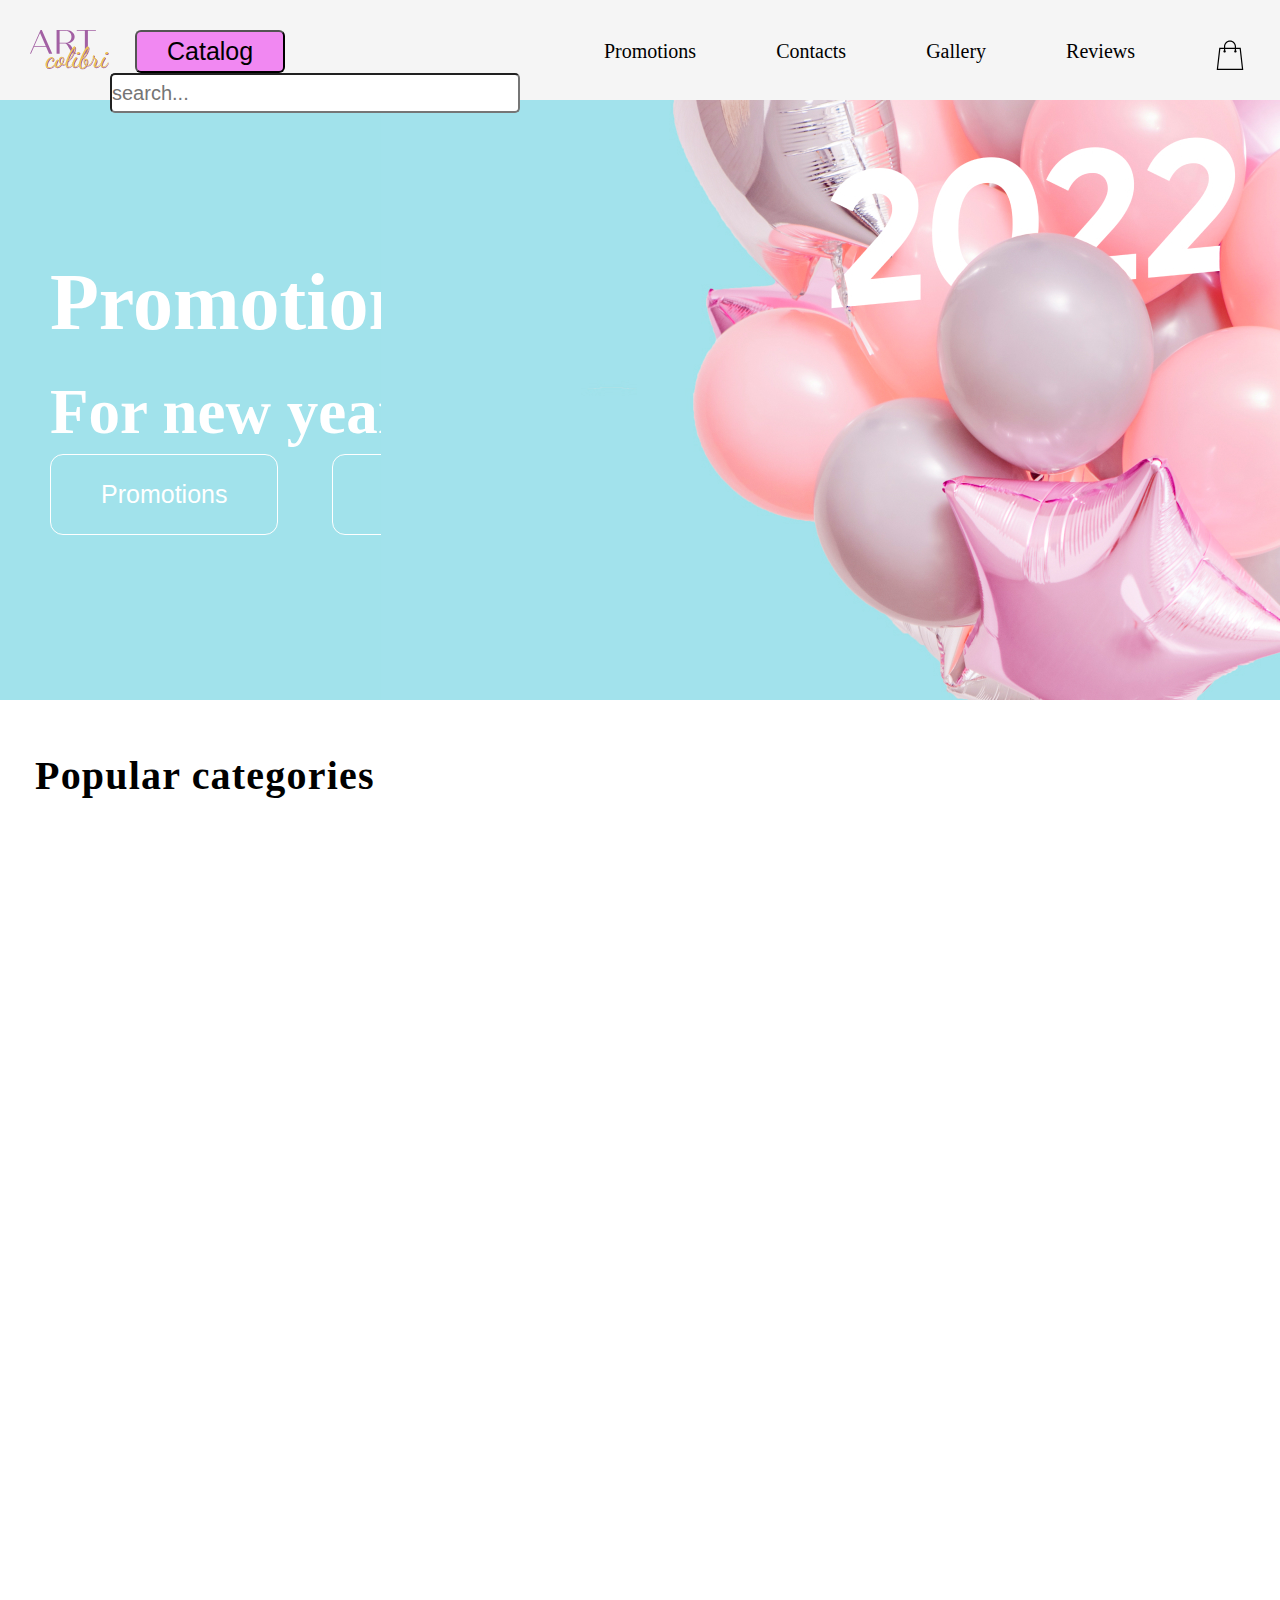
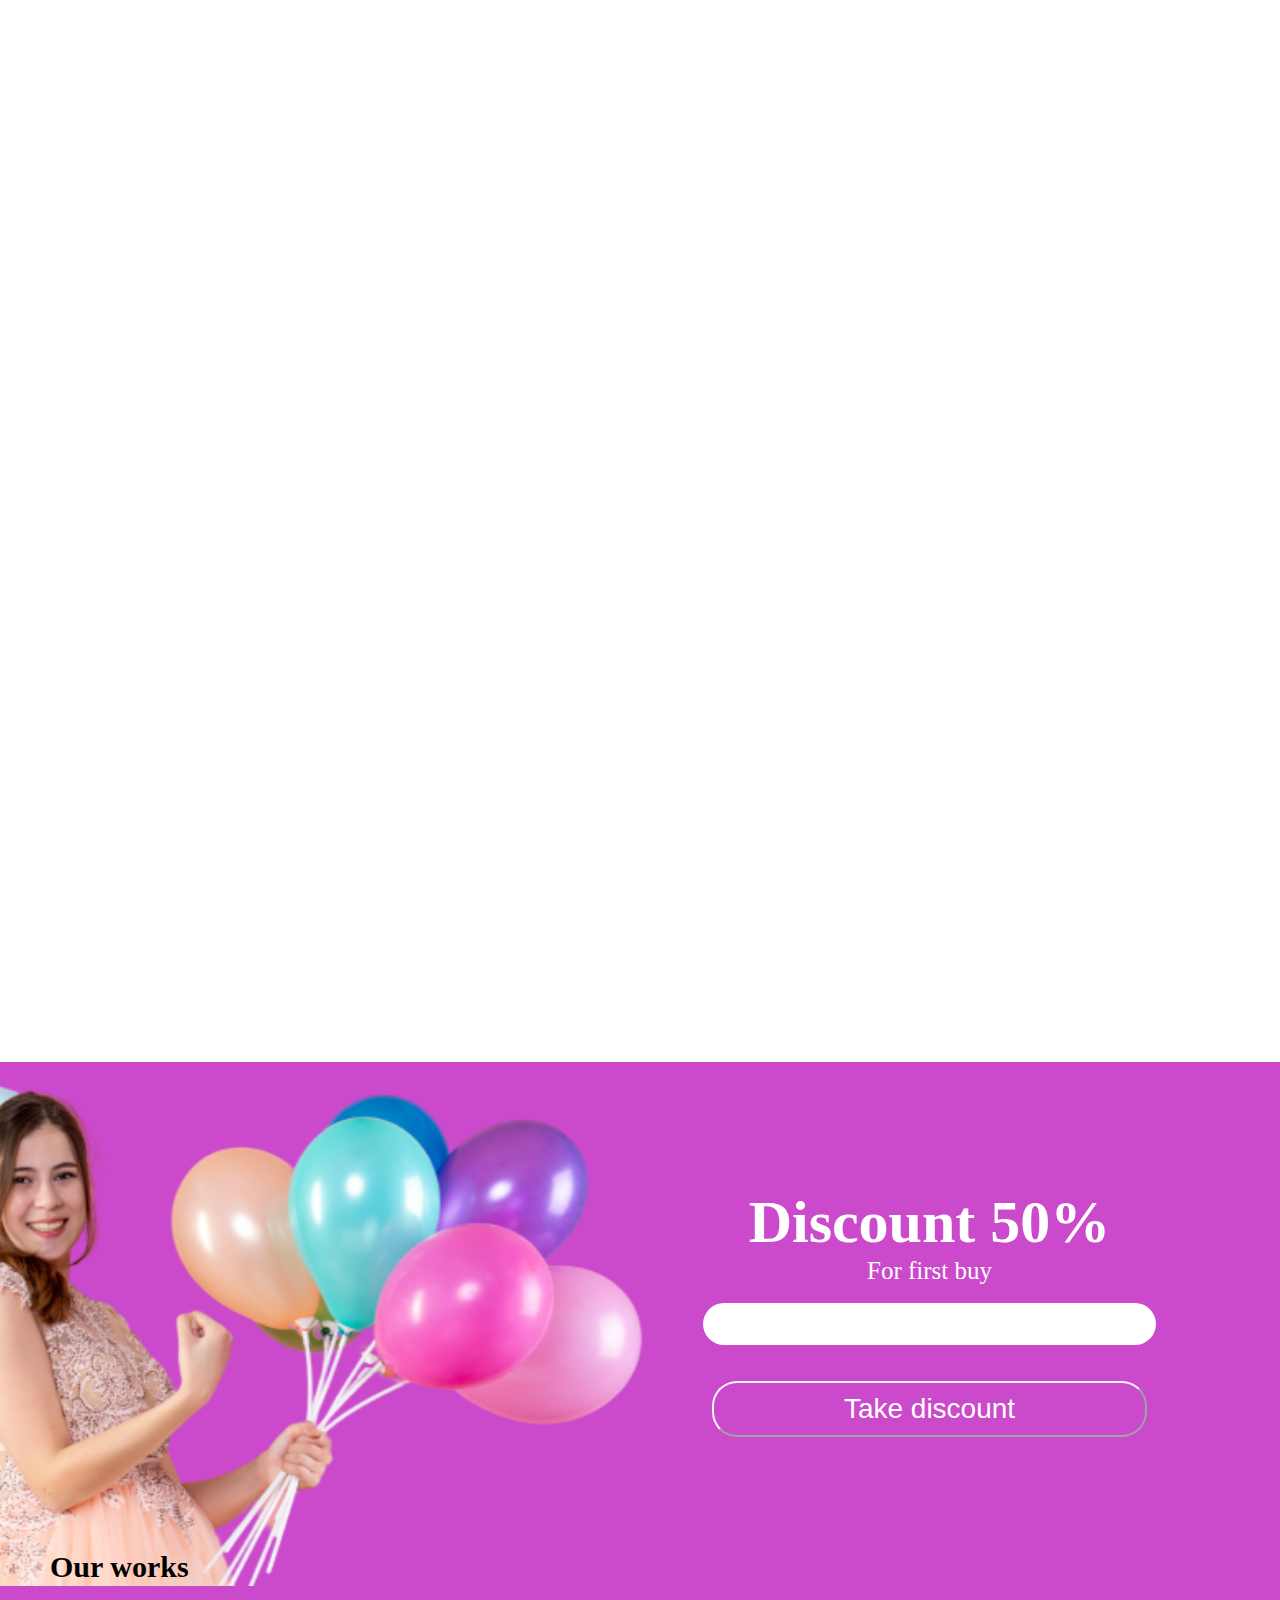
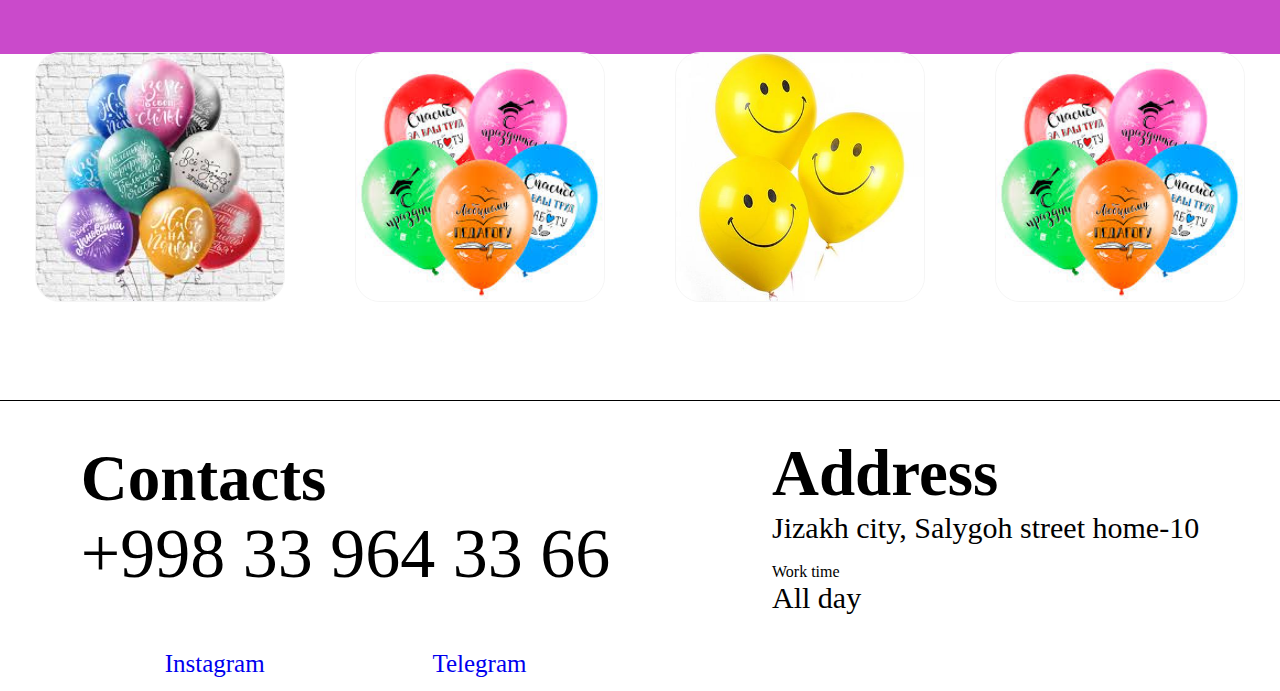
==== index.html @ 3517e899 "add the basket" ====
<!DOCTYPE html>
<html lang="en">
<head>
    <meta charset="UTF-8">
    <meta name="viewport" content="width=device-width, initial-scale=1.0">
    <link rel="stylesheet" href="https://cdnjs.cloudflare.com/ajax/libs/font-awesome/6.4.0/css/all.min.css"
        integrity="sha512-iecdLmaskl7CVkqkXNQ/ZH/XLlvWZOJyj7Yy7tcenmpD1ypASozpmT/E0iPtmFIB46ZmdtAc9eNBvH0H/ZpiBw=="
        crossorigin="anonymous" referrerpolicy="no-referrer" />
    <link rel="stylesheet" href="css/style.css">
    <title>Document</title>
</head>
<body>
    <!-- <div id="loding" class="loding">
        <img src="./media/icegif-1260.gif" alt="">
    </div> -->
    <header>
        <div class="logo">
            <img src="./media/colibri.svg" alt="">
        </div>
        <div class="catalog">
            <a href="./catalog/index.html"><button>Catalog</button></a>
            <input type="search" placeholder="search...">
        </div>
        <div> 
            <ul class="parts">
                <li>Promotions</li>
                <li>Contacts</li>
                <li>Gallery</li>
                <li>Reviews</li>
                <li><a href="./basket/index.html"><img src="./media/icons8-shopping_bag 1.svg" alt=""></a></li>
            </ul>
        </div>
    </header>
    <div class="img">
        <div class="year">
           <div class="text">
            <h1>Promotions</h1><br>
            <blockquote>For new year!</blockquote>
           <div class="buttons">
            <button class="promore">Promotions</button>
            <button class="promore">More info</button>
           </div>
       </div>
        </div class="ballimg">
        <img src="./media/pink-birthday-air-balloons-on-mint-background-with-mockup 2.jpg" alt="">
    </div>
    <div class="lots">
        <h2 class="cat">Popular categories</h2>
        <div id="res"></div>
    <div class="balls">
        <div class="image">
            <img src="./media/happy-party-girl-with-party-cap-holding-balloons-on-pink 1.svg" alt="">
        </div>
        <div class="phone">
            <h2>Discount 50%</h2>
            <blockquote>For first buy</blockquote><br>
            <input type="tel"><br><br>
            <button class="take">Take discount</button>
        </div>
    </div>
    <div class="our">
        <h2>Our works</h2><br>
        <div class="rasm">
            <img src="./media/images (1).jpg" alt="">
            <img src="./media/images.jpg" alt="">
            <img src="./media/img241_main_l.jpg" alt="">
            <img src="./media/images.jpg" alt="">
        </div>
    </div>

    <footer class="foot">
        <div class="contact">
            <h2>Contacts</h2>
            <p>+998 33 964 33 66</p><br>
            <div class="icons">
                <a href="https://instagram.com/saidazimov720?igshid=MzMyNGUyNmU2YQ=="><i class="fa-brands fa-instagram"></i>Instagram</a>
            <a href="https://t.me/saidazimov720"><i class="fa-brands fa-telegram"></i>Telegram</a>
            </div>
        </div>
        <div class="address">
            <h2>Address</h2>
            <p>Jizakh city, Salygoh street home-10 </p>
            <br>
            <blockquote>Work time</blockquote>
            <p>All day</p>
        </div>
    </footer>
    
    <div id="spinner" class="loader"></div>
    <script src="./script.js"></script>
</body>
</html>
---- css/style.css ----
* {
  box-sizing: border-box;
  margin: 0;
  padding: 0;
}

header {
  width: 100%;
  height: 100px;
  padding-top: 10px;
  background-color: whitesmoke;
  display: flex;
  justify-content: space-around;
  float: left;
}
header .loding {
  position: fixed;
  top: 0;
  bottom: 0;
  left: 0;
  right: 0;
  background-color: black;
}
header .loding img {
  width: 100%;
  height: 100%;
}
header .loded {
  display: none;
}
header .logo {
  width: 150px;
}
header .logo img {
  width: 80px;
  margin-top: 20px;
  margin-left: 30px;
}
header .catalog {
  letter-spacing: 25px;
  padding-top: 20px;
}
header .catalog button {
  font-size: 25px;
  padding: 5px 30px;
  border-radius: 6px;
  margin-left: 25px;
  background-color: #F188F2;
  cursor: pointer;
}
header .catalog input {
  font-size: 20px;
  height: 40px;
  border-radius: 5px;
  width: 410px;
}
header .parts {
  display: flex;
  justify-content: space-around;
  padding-right: 35px;
}
header .parts li {
  padding-left: 80px;
  padding-top: 30px;
  list-style-type: none;
  cursor: pointer;
  font-size: 20px;
}
header .parts li:hover {
  color: #FC42FF;
}

.img {
  display: flex;
  width: 100%;
  height: 400px;
  margin-top: -30px;
  float: right;
  display: flex;
  justify-content: space-between;
}
.img .year {
  width: 50%;
  height: 600px;
  margin-top: 30px;
  background-color: #A1E2EB;
  z-index: -1;
}
.img .ballimg img {
  display: flex;
  position: absolute;
}
.img .text {
  padding-top: 150px;
  padding-left: 50px;
  top: 100px;
  left: 100px;
  background-color: #A1E2EB;
  z-index: -1;
}
.img .text h1 {
  color: #FFF;
  font-family: Montserrat;
  font-size: 80px;
  font-style: normal;
  font-weight: 700;
  line-height: 130%;
}
.img .text blockquote {
  color: #FFF;
  font-family: Montserrat;
  font-size: 63px;
  font-style: normal;
  font-weight: 700;
  line-height: 130%;
}
.img .text .buttons {
  word-spacing: 50px;
}
.img .text .buttons .promore {
  font-size: 25px;
  background-color: transparent;
  padding: 25px 50px;
  border: 1px solid #fff;
  border-radius: 13px;
  color: white;
  border-color: white;
}
.img .text .buttons .promore:hover {
  background-color: white;
  color: black;
  border-color: transparent;
}
.img img {
  margin-top: 30px;
  position: absolute;
  right: 0px;
  z-index: -1;
}

.lots {
  display: block;
}
.lots .cat {
  position: absolute;
  left: 35px;
  top: 750px;
  font-size: 30px;
  color: #000;
  font-family: Montserrat;
  font-size: 40px;
  font-style: normal;
  font-weight: 700px;
  line-height: 52px;
  letter-spacing: 1.2px;
}
.lots #res {
  position: absolute;
  top: 850px;
  width: 1490px;
  overflow: hidden;
  display: flex;
  flex-wrap: wrap;
  justify-content: space-around;
}
.lots #res .card {
  position: relative;
  text-align: center;
  width: 300px;
  height: 500px;
  border: 1px solid transparent;
  background-color: white;
  border-radius: 5px;
  margin-top: 50px;
}
.lots #res .card:hover {
  box-shadow: rgba(0, 0, 0, 0.1) 0px 4px 12px;
}
.lots #res .card h2 {
  text-align: center;
  font-size: 17px;
}
.lots #res .card p {
  font-style: italic;
}
.lots #res .card img {
  width: 250px;
  height: 350px;
  border-radius: 25px;
  object-fit: contain;
}
.lots #res .card span {
  color: red;
}
.lots #res .card button {
  width: 250px;
  height: 50px;
  position: absolute;
  bottom: 10px;
  left: 20px;
}

#lots .cat {
  left: 35px;
  top: 750px;
  font-size: 30px;
  color: #000;
  font-family: Montserrat;
  font-size: 40px;
  font-style: normal;
  font-weight: 700px;
  line-height: 52px;
  letter-spacing: 1.2px;
}
#lots #res {
  top: 850px;
  width: 1490px;
  overflow: hidden;
  display: flex;
  flex-wrap: wrap;
  justify-content: space-around;
}
#lots #res .card {
  position: relative;
  text-align: center;
  width: 300px;
  height: 500px;
  border: 1px solid transparent;
  background-color: white;
  border-radius: 5px;
  margin-top: 50px;
}
#lots #res .card:hover {
  box-shadow: rgba(0, 0, 0, 0.1) 0px 4px 12px;
}
#lots #res .card h2 {
  text-align: center;
  font-size: 17px;
}
#lots #res .card p {
  font-style: italic;
}
#lots #res .card img {
  width: 250px;
  height: 350px;
  border-radius: 25px;
  object-fit: contain;
}
#lots #res .card span {
  color: red;
}
#lots #res .card button {
  width: 250px;
  height: 50px;
  position: absolute;
  bottom: 10px;
  left: 20px;
}

.balls {
  display: flex;
  position: relative;
  justify-content: space-between;
  align-items: center;
  top: 2100px;
  width: 100%;
  height: 76vh;
  background: linear-gradient(white 13.5%, #ca4acb 13% 100%);
}
.balls .image {
  width: 100%;
  left: 0px;
}
.balls .image img {
  padding-left: 0px;
}
.balls .phone {
  display: flex;
  flex-direction: column;
  justify-content: center;
  align-items: center;
  margin-right: 200px;
}
.balls .phone h2 {
  font-size: 60px;
  color: white;
}
.balls .phone blockquote {
  font-size: 25px;
  color: white;
}
.balls .phone input {
  font-size: 35px;
  border: 1px solid transparent;
  border-radius: 25px;
}
.balls .phone .take {
  font-size: 28px;
  padding: 10px 130px;
  border-radius: 25px;
  background-color: transparent;
  border-color: whitesmoke;
  color: white;
}
.balls .phone .take:hover {
  background-color: white;
  color: black;
}

.prom {
  position: absolute;
  top: 3000px;
  display: flex;
}
.prom h2 {
  margin-right: 25px;
}

.our {
  position: absolute;
  top: 3150px;
  width: 100%;
}
.our h2 {
  margin-left: 50px;
  margin-bottom: 50px;
  font-size: 30px;
}
.our .rasm {
  display: flex;
  justify-content: space-around;
  width: 100%;
  left: 350px;
}
.our .rasm img {
  width: 250px;
  border: 1px solid whitesmoke;
  border-radius: 25px;
}

.foot {
  position: absolute;
  top: 3600px;
  display: flex;
  width: 100%;
  justify-content: space-around;
  margin-bottom: 250px;
  border-top: 1px solid black;
}
.foot .contact {
  font-family: bold;
  line-height: 55px;
}
.foot .contact h2 {
  font-size: 65px;
  margin-top: 50px;
  margin-bottom: 20px;
}
.foot .contact p {
  font-size: 70px;
}
.foot .contact .icons {
  display: flex;
  justify-content: space-around;
}
.foot .contact .icons a {
  font-size: 25px;
  text-decoration: none;
  display: flex;
  flex-direction: column;
  text-align: center;
}
.foot .contact .icons a i {
  font-size: 55px;
}
.foot .address {
  font-family: bold;
  margin-top: 35px;
}
.foot .address h2 {
  font-size: 65px;
}
.foot .address p {
  font-size: 30px;
}

#foot {
  position: absolute;
  top: 2900px;
  display: flex;
  width: 100%;
  justify-content: space-around;
  margin-bottom: 250px;
  border-top: 1px solid black;
}
#foot .contact {
  font-family: bold;
  line-height: 55px;
}
#foot .contact h2 {
  font-size: 65px;
  margin-top: 50px;
  margin-bottom: 20px;
}
#foot .contact p {
  font-size: 70px;
}
#foot .contact .icons {
  display: flex;
  justify-content: space-around;
}
#foot .contact .icons a {
  font-size: 25px;
  text-decoration: none;
  display: flex;
  flex-direction: column;
  text-align: center;
}
#foot .contact .icons a i {
  font-size: 55px;
}
#foot .address {
  font-family: bold;
  margin-top: 35px;
}
#foot .address h2 {
  font-size: 65px;
}
#foot .address p {
  font-size: 30px;
}

.infofoot {
  position: absolute;
  top: 1000px;
  display: flex;
  width: 100%;
  justify-content: space-around;
  margin-bottom: 250px;
  border-top: 1px solid black;
}
.infofoot .contact {
  font-family: bold;
  line-height: 55px;
}
.infofoot .contact h2 {
  font-size: 65px;
  margin-top: 50px;
  margin-bottom: 20px;
}
.infofoot .contact p {
  font-size: 70px;
}
.infofoot .contact .icons {
  display: flex;
  justify-content: space-around;
}
.infofoot .contact .icons a {
  font-size: 25px;
  text-decoration: none;
  display: flex;
  flex-direction: column;
  text-align: center;
}
.infofoot .contact .icons a i {
  font-size: 55px;
}
.infofoot .address {
  font-family: bold;
  margin-top: 35px;
}
.infofoot .address h2 {
  font-size: 65px;
}
.infofoot .address p {
  font-size: 30px;
}

.info {
  display: flex;
  justify-content: space-between;
  position: absolute;
  margin-top: 150px;
}
.info .info_img {
  line-height: 20px;
}
.info .info_img h1 {
  font-family: italic;
  text-align: center;
  margin-bottom: 25px;
  margin-left: 150px;
  line-height: 60px;
  width: 500px;
}
.info .info_img img {
  width: 500px;
  height: 600px;
  margin-left: 150px;
}
.info .information {
  width: 500px;
  margin-top: 60px;
  margin-left: 150px;
}
.info .information .info_price {
  margin-left: 15px;
}
.info .information .info_price .total, .info .information .info_price .minus, .info .information .info_price .old {
  display: inline-block;
  margin: 10px;
  font-size: 35px;
  font-family: sans-serif;
  color: red;
}
.info .information .info_price .old {
  font-size: 25px;
  text-decoration: line-through;
  margin-top: 20px;
  color: black;
}
.info .information .info_price .minus {
  font-size: 25px;
  color: black;
  margin-top: 20px;
}
.info .information button {
  text-align: center;
  margin-left: 100px;
  padding: 20px 100px;
  margin-bottom: 25px;
  margin-top: 25px;
  font-size: 25px;
}
.info .information p {
  font-size: 25px;
  text-align: justify;
}

.catalog {
  width: 1490px;
}

/*# sourceMappingURL=style.css.map */
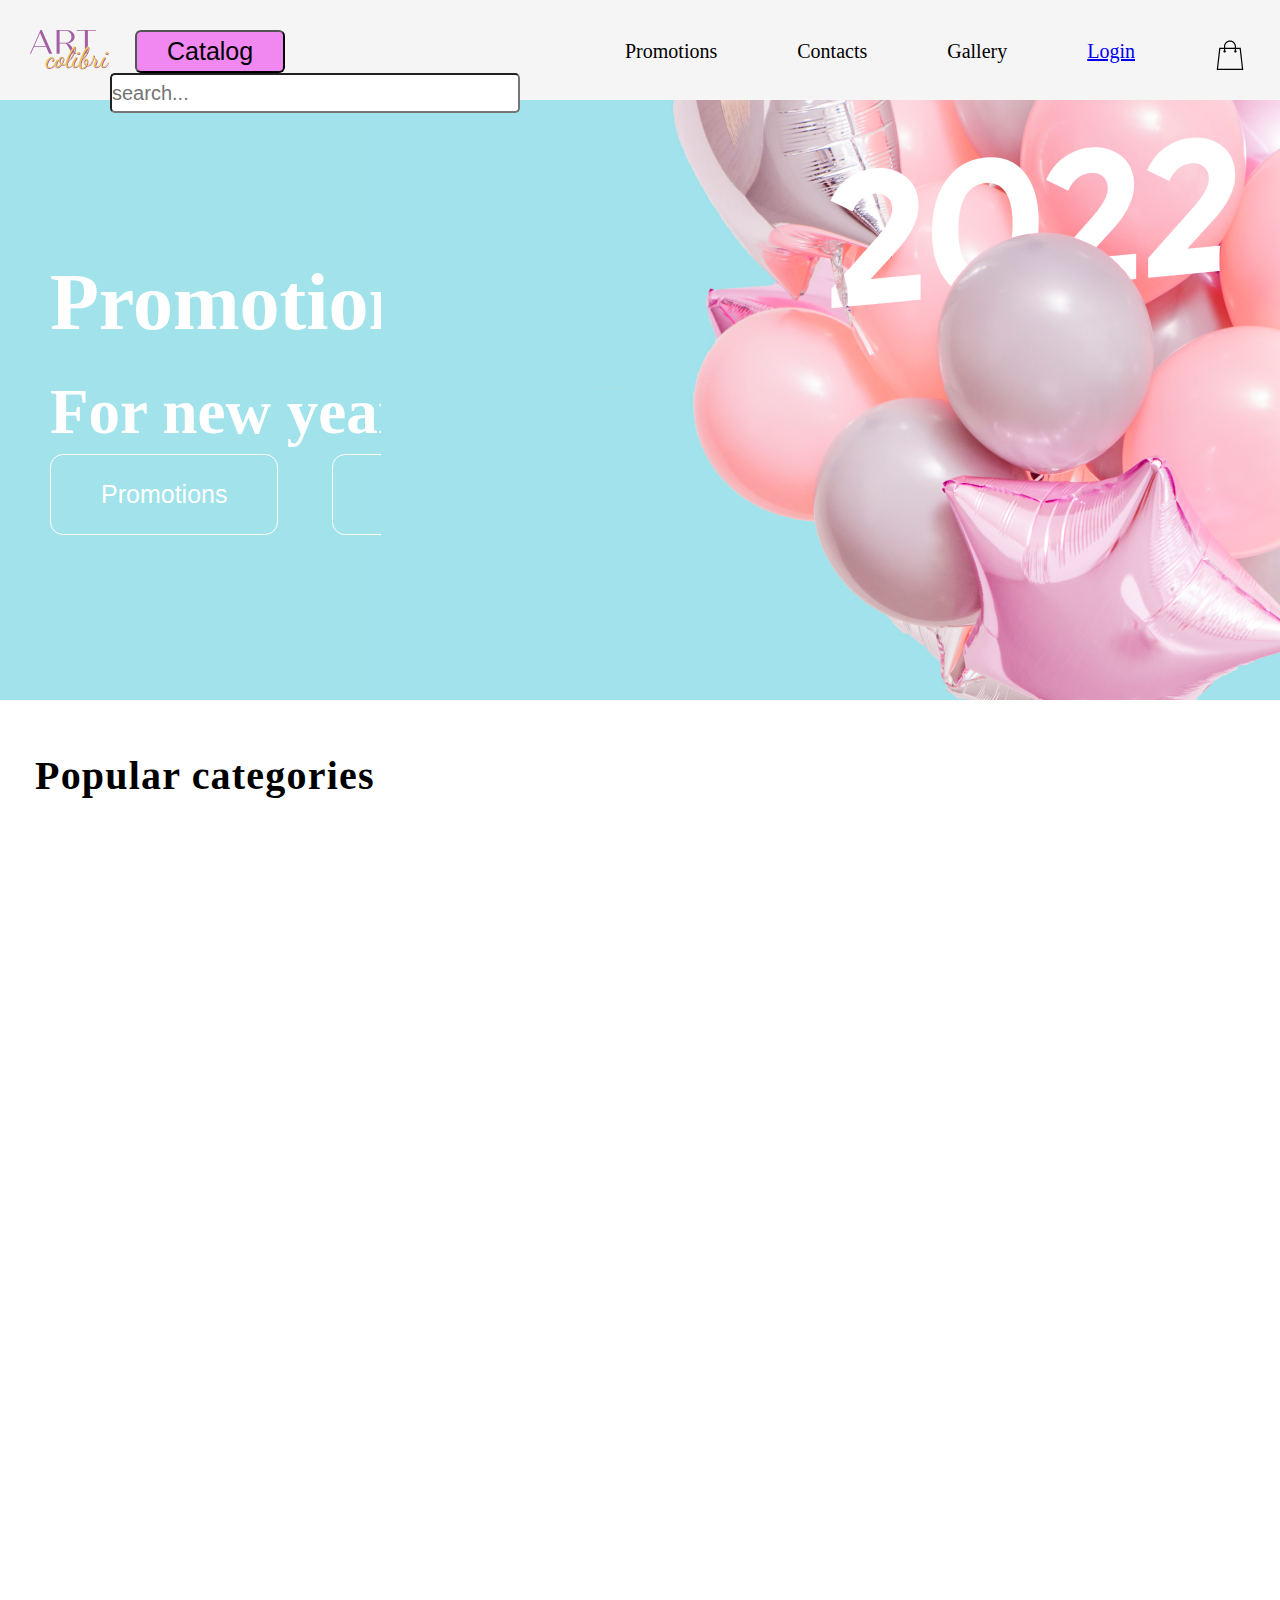
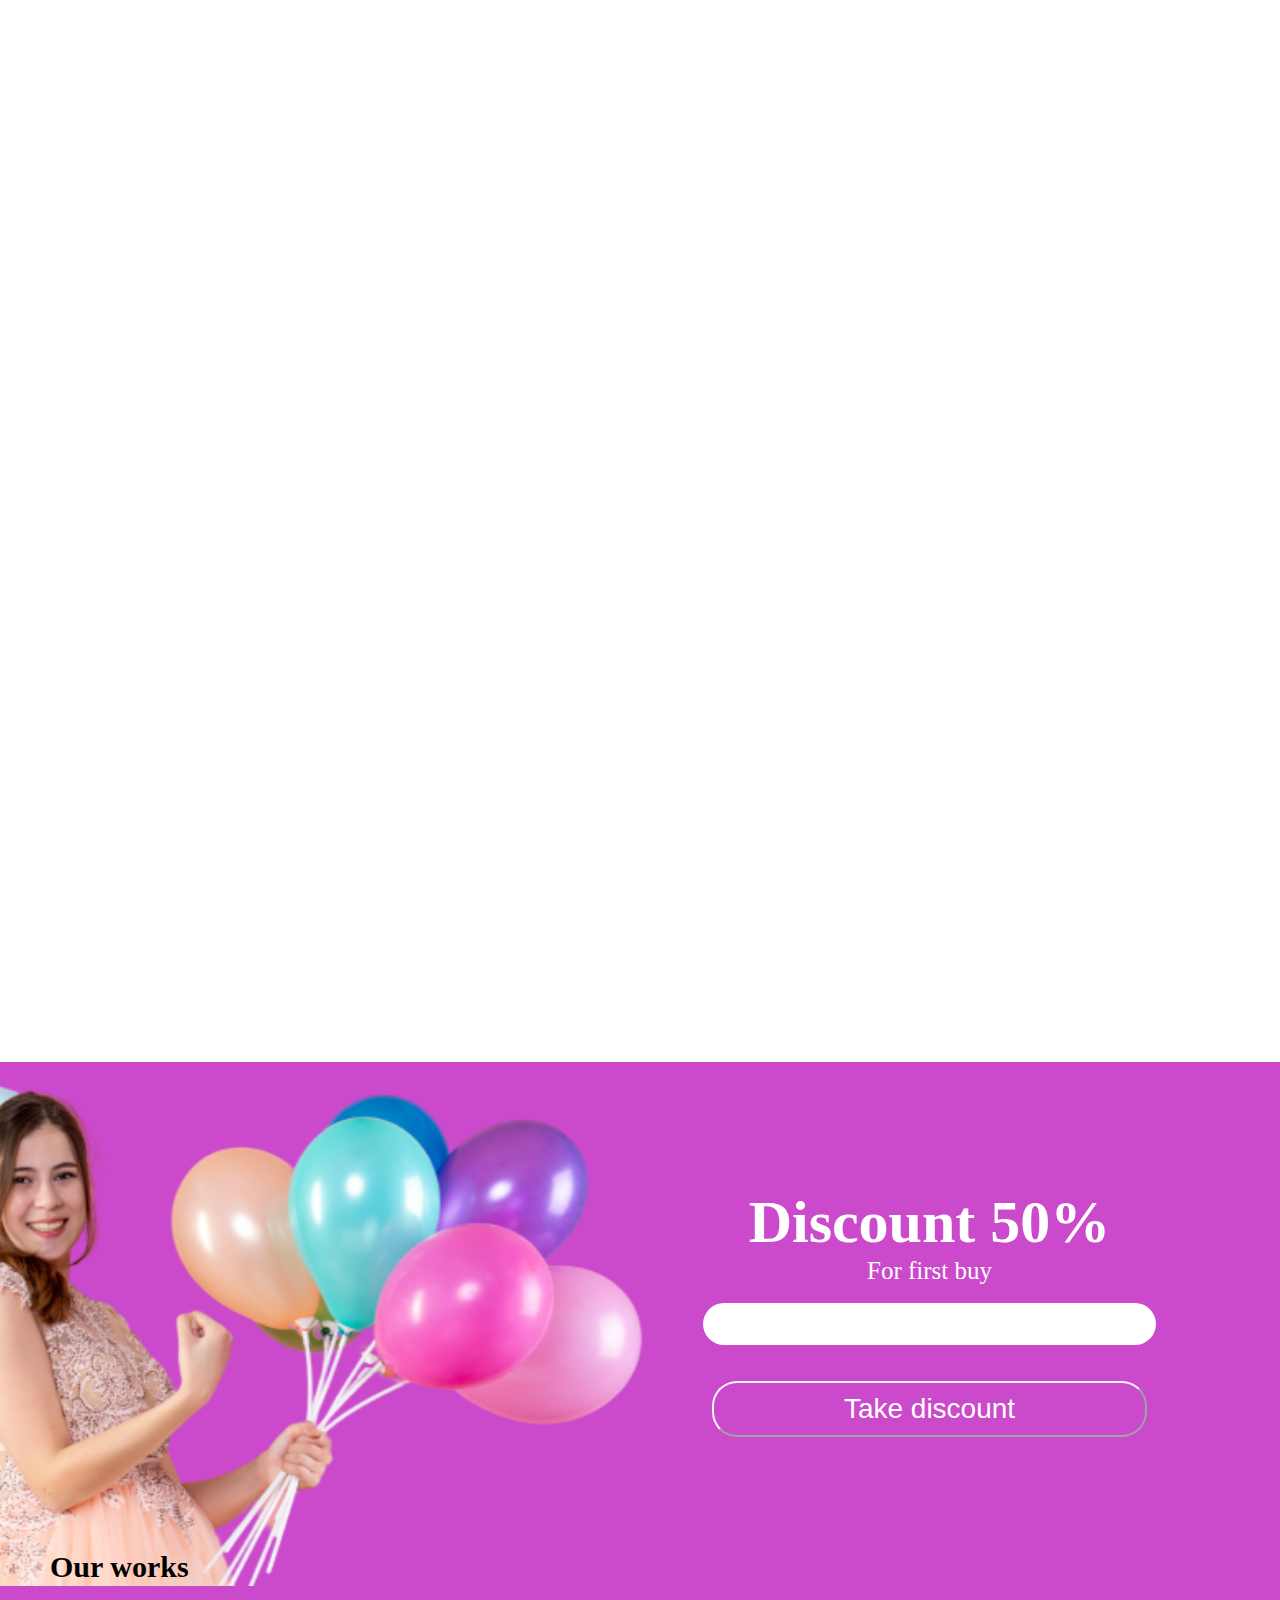
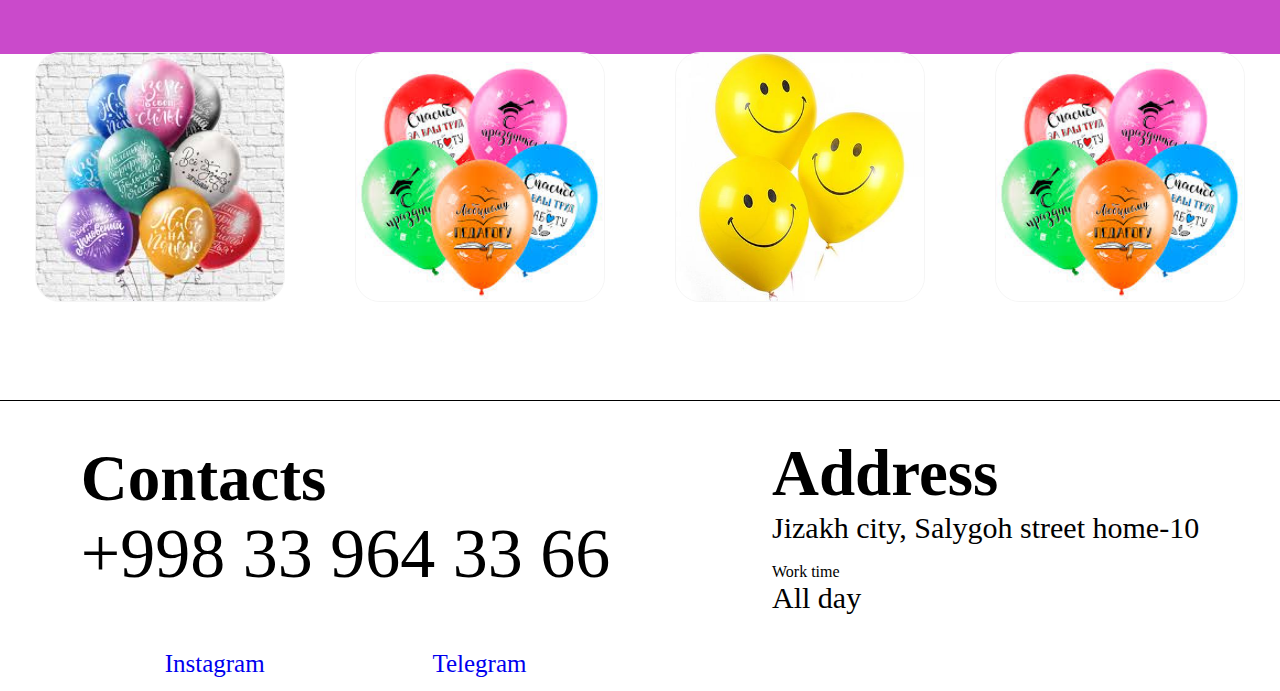
==== commit 3bb4b44e: "add the basket and some fixes" ====
--- a/index.html
+++ b/index.html
@@ -26,7 +26,7 @@
                 <li>Promotions</li>
                 <li>Contacts</li>
                 <li>Gallery</li>
-                <li>Reviews</li>
+                <li><a href="./login/index.html">Login</a></li>
                 <li><a href="./basket/index.html"><img src="./media/icons8-shopping_bag 1.svg" alt=""></a></li>
             </ul>
         </div>
@@ -37,8 +37,8 @@
             <h1>Promotions</h1><br>
             <blockquote>For new year!</blockquote>
            <div class="buttons">
-            <button class="promore">Promotions</button>
-            <button class="promore">More info</button>
+            <button id="promore">Promotions</button>
+            <button id="promore">More info</button>
            </div>
        </div>
         </div class="ballimg">
--- a/css/style.css
+++ b/css/style.css
@@ -78,6 +78,7 @@
   float: right;
   display: flex;
   justify-content: space-between;
+  z-index: 1;
 }
 .img .year {
   width: 50%;
@@ -117,7 +118,7 @@
 .img .text .buttons {
   word-spacing: 50px;
 }
-.img .text .buttons .promore {
+.img .text .buttons #promore {
   font-size: 25px;
   background-color: transparent;
   padding: 25px 50px;
@@ -126,7 +127,7 @@
   color: white;
   border-color: white;
 }
-.img .text .buttons .promore:hover {
+.img .text .buttons #promore:hover {
   background-color: white;
   color: black;
   border-color: transparent;
@@ -140,6 +141,7 @@
 
 .lots {
   display: block;
+  z-index: -1;
 }
 .lots .cat {
   position: absolute;
@@ -541,4 +543,41 @@
   width: 1490px;
 }
 
+.login {
+  position: absolute;
+  display: flex;
+  flex-direction: column;
+  top: 150px;
+  left: 38%;
+  width: 450px;
+  height: 450px;
+  border: 1px solid black;
+  border-radius: 35px;
+  align-items: center;
+  line-height: 55px;
+}
+.login h1 {
+  font-size: 65px;
+  font-family: sans-serif;
+}
+.login label {
+  font-size: 35px;
+}
+.login input {
+  font-size: 20px;
+  width: 350px;
+  border-radius: 35px;
+}
+.login button {
+  width: 200px;
+  font-size: 30px;
+  background-color: white;
+  border-radius: 35px;
+}
+.login button:hover {
+  background-color: lightblue;
+  color: black;
+  transition: 1s;
+}
+
 /*# sourceMappingURL=style.css.map */
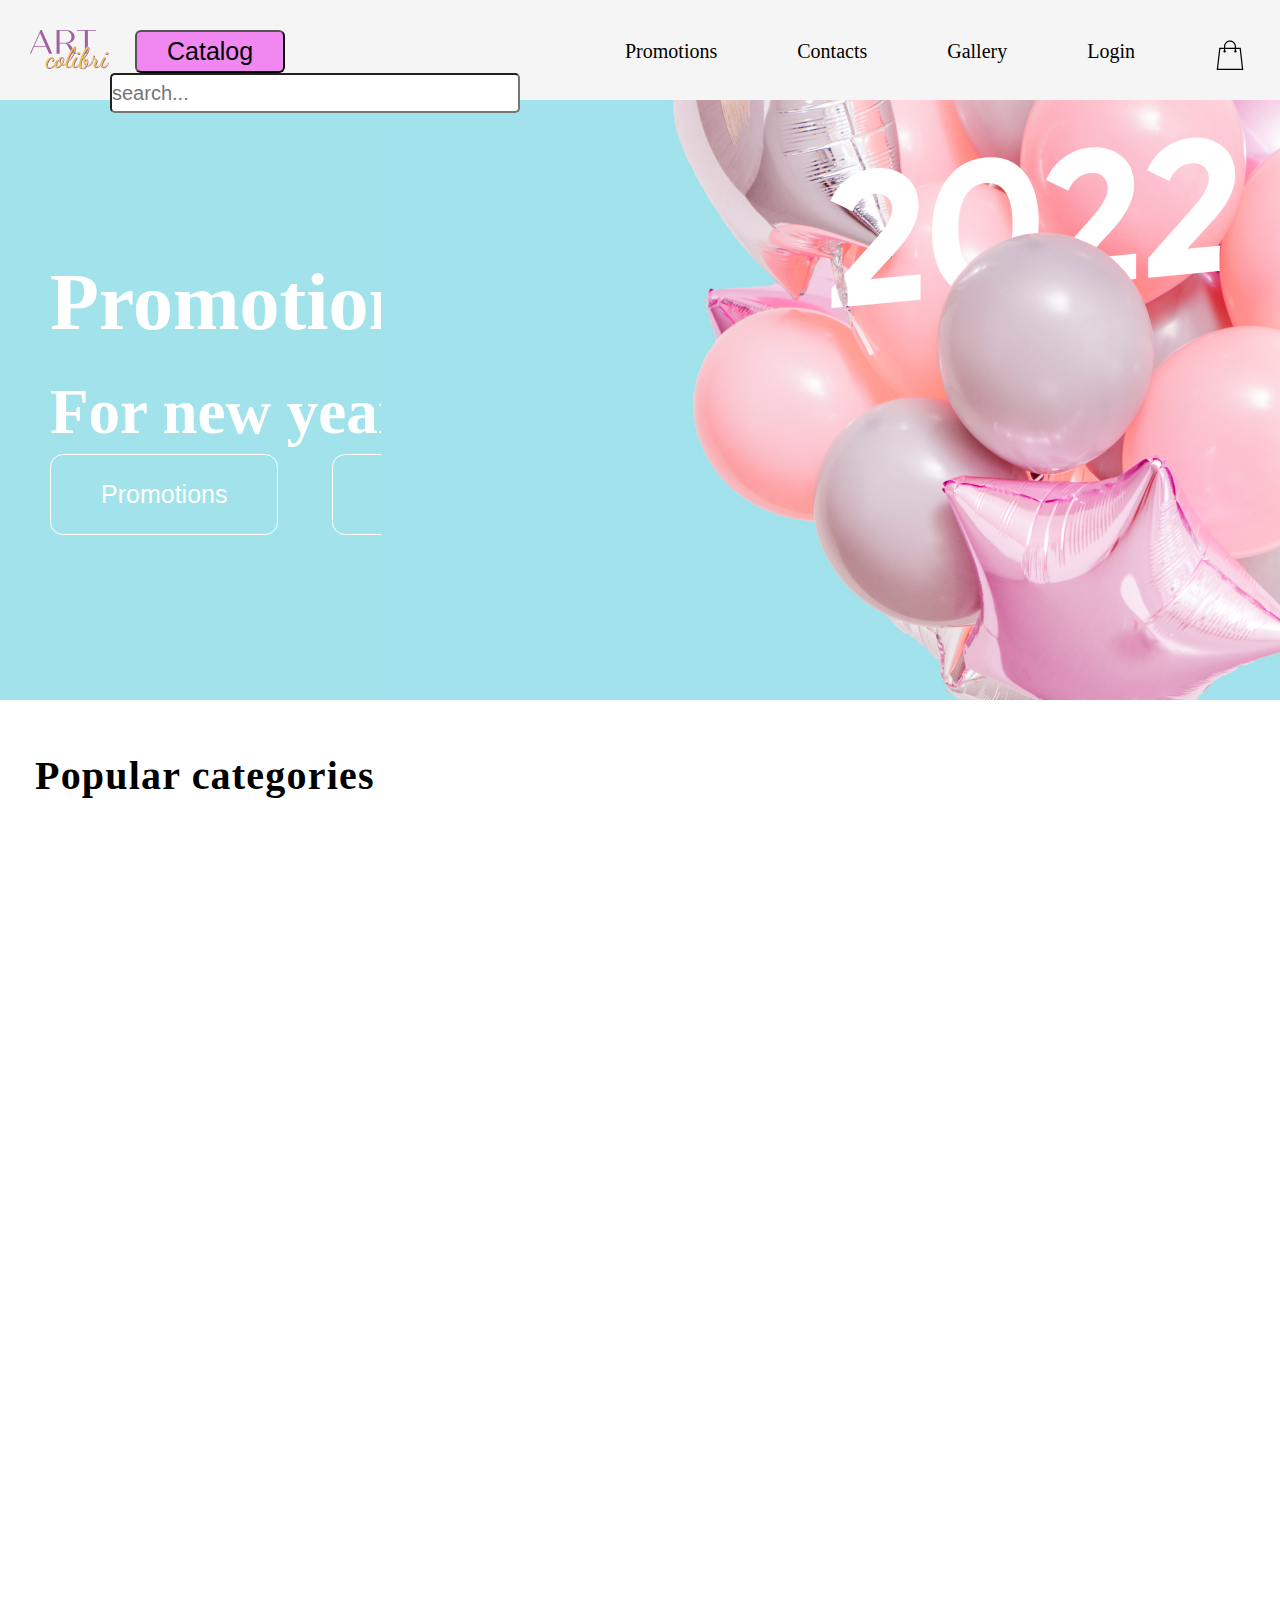
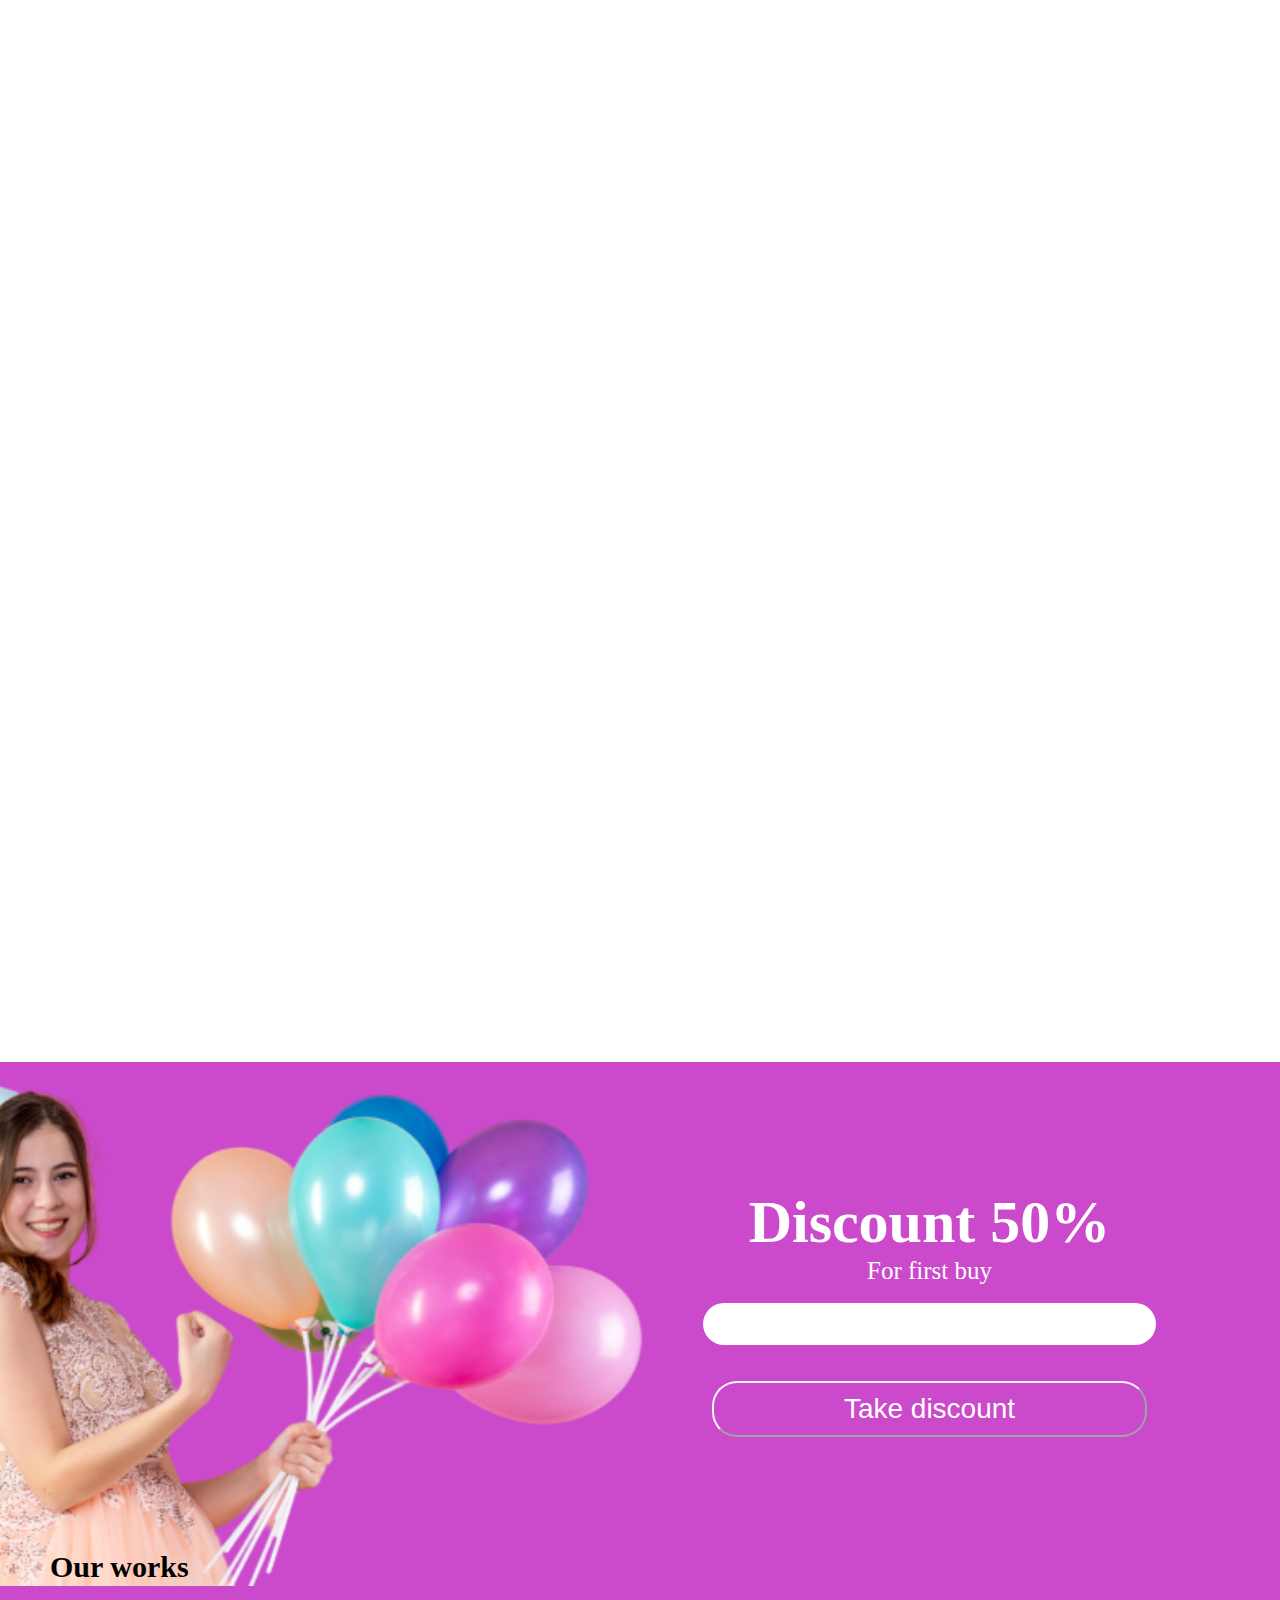
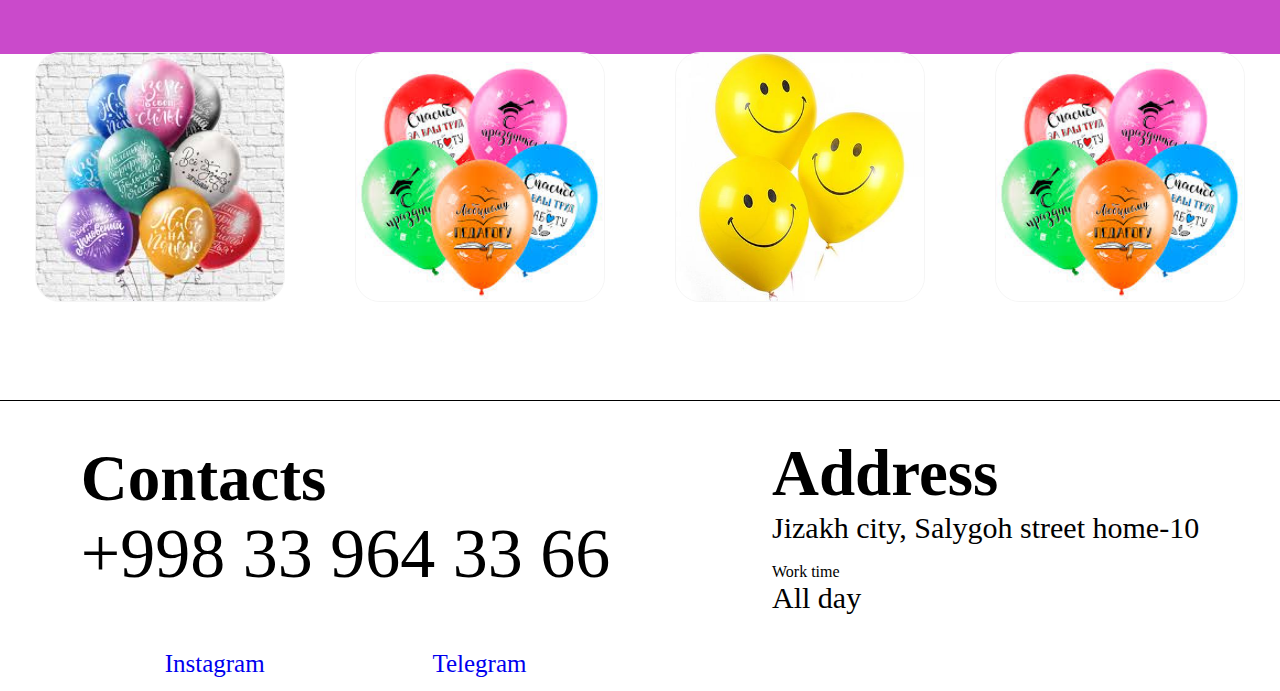
==== commit 8f38a207: "corrections" ====
--- a/index.html
+++ b/index.html
@@ -1,5 +1,6 @@
 <!DOCTYPE html>
 <html lang="en">
+
 <head>
     <meta charset="UTF-8">
     <meta name="viewport" content="width=device-width, initial-scale=1.0">
@@ -9,6 +10,7 @@
     <link rel="stylesheet" href="css/style.css">
     <title>Document</title>
 </head>
+
 <body>
     <!-- <div id="loding" class="loding">
         <img src="./media/icegif-1260.gif" alt="">
@@ -21,7 +23,7 @@
             <a href="./catalog/index.html"><button>Catalog</button></a>
             <input type="search" placeholder="search...">
         </div>
-        <div> 
+        <div>
             <ul class="parts">
                 <li>Promotions</li>
                 <li>Contacts</li>
@@ -33,60 +35,62 @@
     </header>
     <div class="img">
         <div class="year">
-           <div class="text">
-            <h1>Promotions</h1><br>
-            <blockquote>For new year!</blockquote>
-           <div class="buttons">
-            <button id="promore">Promotions</button>
-            <button id="promore">More info</button>
-           </div>
-       </div>
+            <div class="text">
+                <h1>Promotions</h1><br>
+                <blockquote>For new year!</blockquote>
+                <div class="buttons">
+                    <button id="promore">Promotions</button>
+                    <button id="promore">More info</button>
+                </div>
+            </div>
         </div class="ballimg">
         <img src="./media/pink-birthday-air-balloons-on-mint-background-with-mockup 2.jpg" alt="">
     </div>
     <div class="lots">
         <h2 class="cat">Popular categories</h2>
         <div id="res"></div>
-    <div class="balls">
-        <div class="image">
-            <img src="./media/happy-party-girl-with-party-cap-holding-balloons-on-pink 1.svg" alt="">
-        </div>
-        <div class="phone">
-            <h2>Discount 50%</h2>
-            <blockquote>For first buy</blockquote><br>
-            <input type="tel"><br><br>
-            <button class="take">Take discount</button>
-        </div>
-    </div>
-    <div class="our">
-        <h2>Our works</h2><br>
-        <div class="rasm">
-            <img src="./media/images (1).jpg" alt="">
-            <img src="./media/images.jpg" alt="">
-            <img src="./media/img241_main_l.jpg" alt="">
-            <img src="./media/images.jpg" alt="">
-        </div>
-    </div>
-
-    <footer class="foot">
-        <div class="contact">
-            <h2>Contacts</h2>
-            <p>+998 33 964 33 66</p><br>
-            <div class="icons">
-                <a href="https://instagram.com/saidazimov720?igshid=MzMyNGUyNmU2YQ=="><i class="fa-brands fa-instagram"></i>Instagram</a>
-            <a href="https://t.me/saidazimov720"><i class="fa-brands fa-telegram"></i>Telegram</a>
+        <div class="balls">
+            <div class="image">
+                <img src="./media/happy-party-girl-with-party-cap-holding-balloons-on-pink 1.svg" alt="">
+            </div>
+            <div class="phone">
+                <h2>Discount 50%</h2>
+                <blockquote>For first buy</blockquote><br>
+                <input type="tel"><br><br>
+                <button class="take">Take discount</button>
             </div>
         </div>
-        <div class="address">
-            <h2>Address</h2>
-            <p>Jizakh city, Salygoh street home-10 </p>
-            <br>
-            <blockquote>Work time</blockquote>
-            <p>All day</p>
+        <div class="our">
+            <h2>Our works</h2><br>
+            <div class="rasm">
+                <img src="./media/images (1).jpg" alt="">
+                <img src="./media/images.jpg" alt="">
+                <img src="./media/img241_main_l.jpg" alt="">
+                <img src="./media/images.jpg" alt="">
+            </div>
         </div>
-    </footer>
-    
-    <div id="spinner" class="loader"></div>
-    <script src="./script.js"></script>
+
+        <footer class="foot">
+            <div class="contact">
+                <h2>Contacts</h2>
+                <p>+998 33 964 33 66</p><br>
+                <div class="icons">
+                    <a href="https://instagram.com/saidazimov720?igshid=MzMyNGUyNmU2YQ=="><i
+                            class="fa-brands fa-instagram"></i>Instagram</a>
+                    <a href="https://t.me/saidazimov720"><i class="fa-brands fa-telegram"></i>Telegram</a>
+                </div>
+            </div>
+            <div class="address">
+                <h2>Address</h2>
+                <p>Jizakh city, Salygoh street home-10 </p>
+                <br>
+                <blockquote>Work time</blockquote>
+                <p>All day</p>
+            </div>
+        </footer>
+
+        <div id="spinner" class="loader"></div>
+        <script src="./script.js"></script>
 </body>
-</html>
+
+</html>--- a/css/style.css
+++ b/css/style.css
@@ -68,6 +68,10 @@
 }
 header .parts li:hover {
   color: #FC42FF;
+}
+header .parts li a {
+  text-decoration: none;
+  color: black;
 }
 
 .img {
@@ -543,12 +547,12 @@
   width: 1490px;
 }
 
-.login {
+form {
   position: absolute;
   display: flex;
   flex-direction: column;
   top: 150px;
-  left: 38%;
+  left: 35%;
   width: 450px;
   height: 450px;
   border: 1px solid black;
@@ -556,28 +560,42 @@
   align-items: center;
   line-height: 55px;
 }
-.login h1 {
+form h1 {
   font-size: 65px;
   font-family: sans-serif;
 }
-.login label {
+form label {
   font-size: 35px;
 }
-.login input {
-  font-size: 20px;
+form input {
+  padding: 8px 30px;
+  border-radius: 35px;
+  font-size: 17px;
   width: 350px;
-  border-radius: 35px;
-}
-.login button {
+}
+form button {
   width: 200px;
   font-size: 30px;
   background-color: white;
   border-radius: 35px;
 }
-.login button:hover {
+form button:hover {
   background-color: lightblue;
   color: black;
   transition: 1s;
 }
 
+.karta {
+  width: 650px;
+  border: 1px solid black;
+  display: flex;
+  justify-content: space-between;
+  align-items: center;
+}
+.karta .karta_info {
+  display: flex;
+  flex-direction: column;
+  margin-right: 250px;
+}
+
 /*# sourceMappingURL=style.css.map */
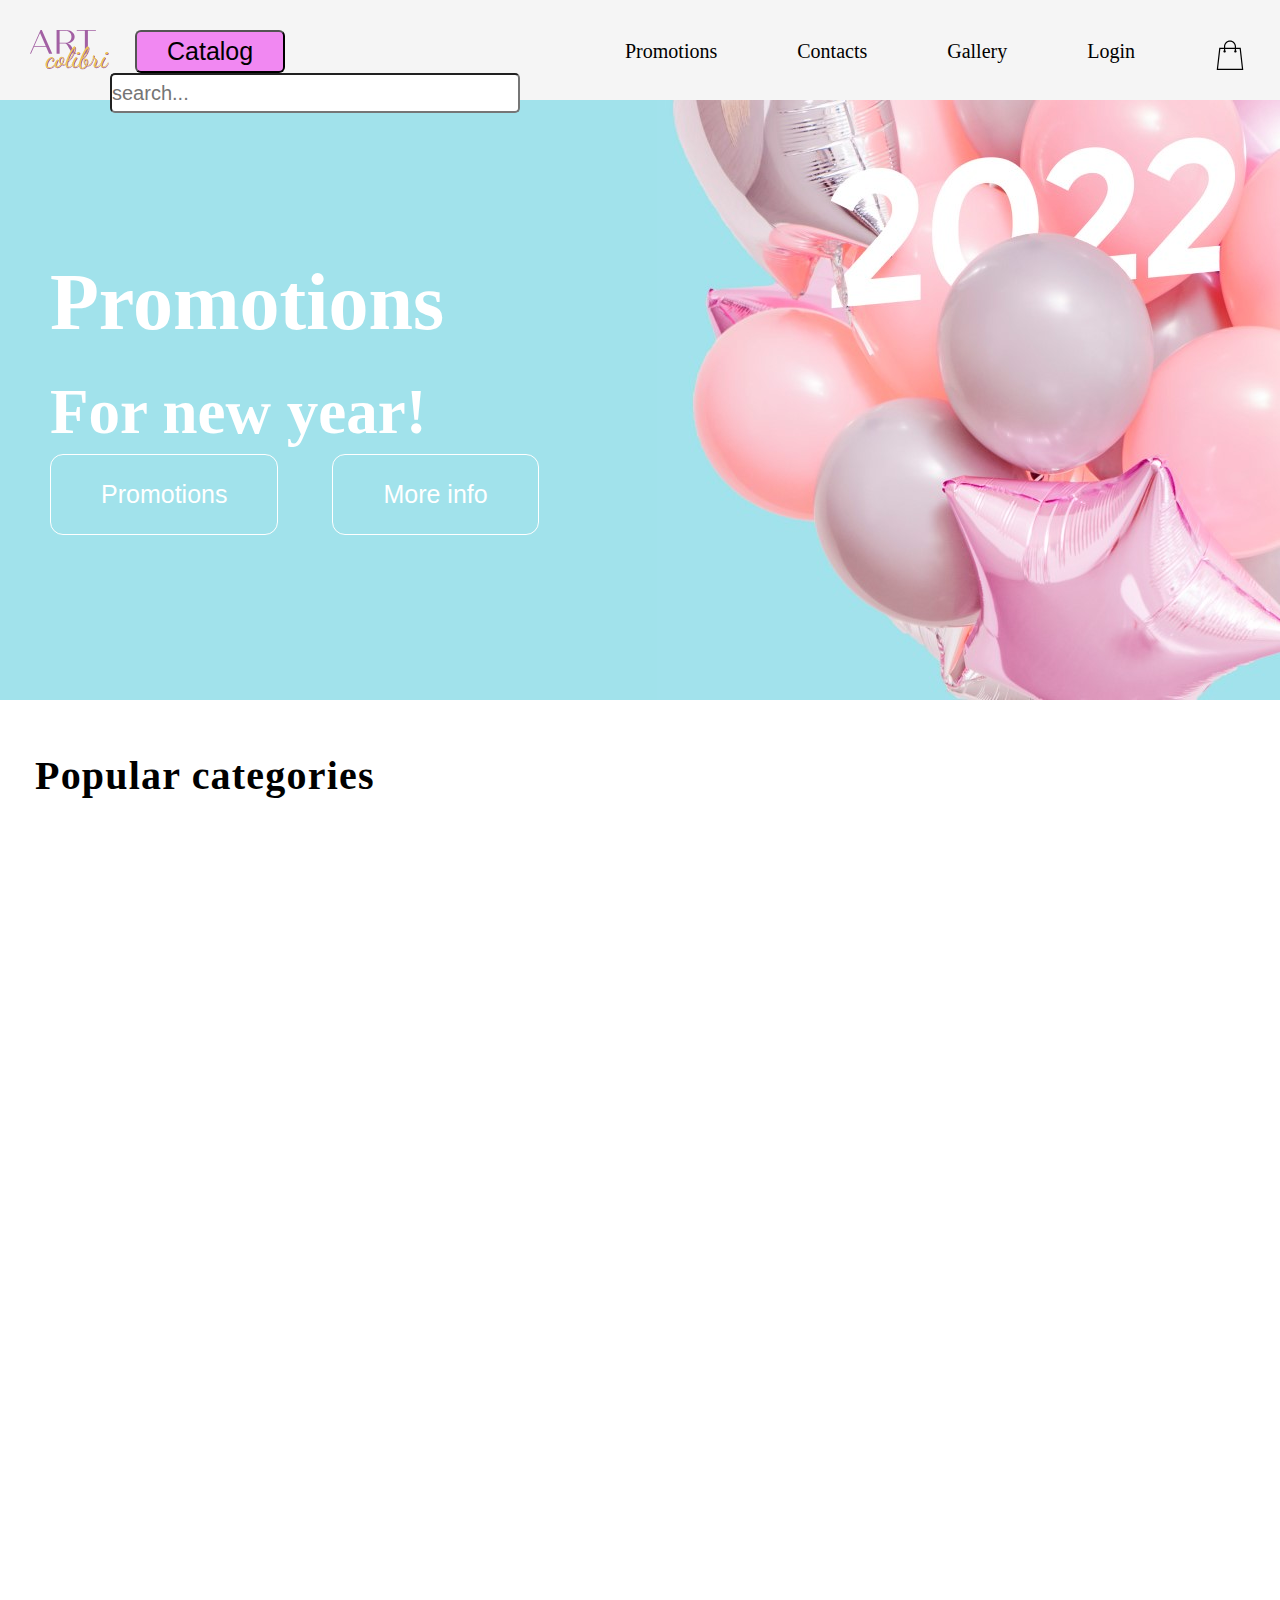
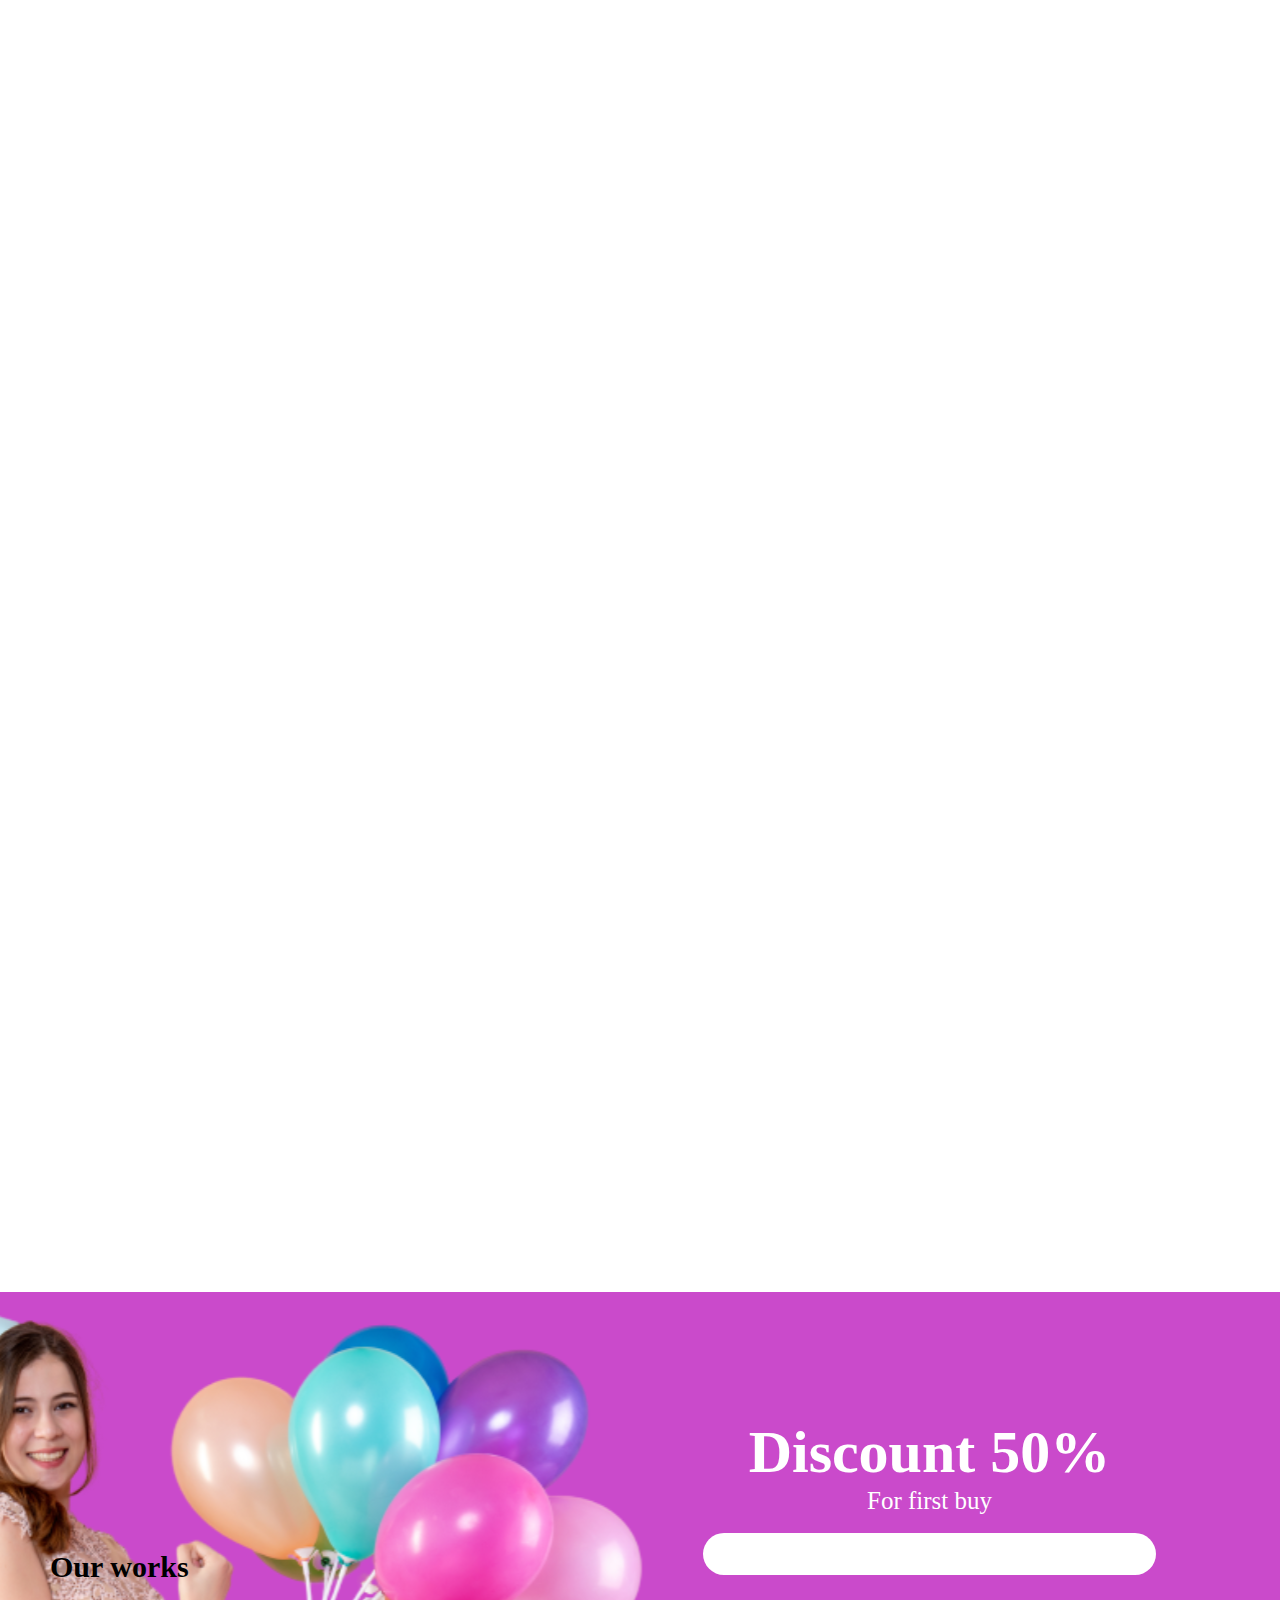
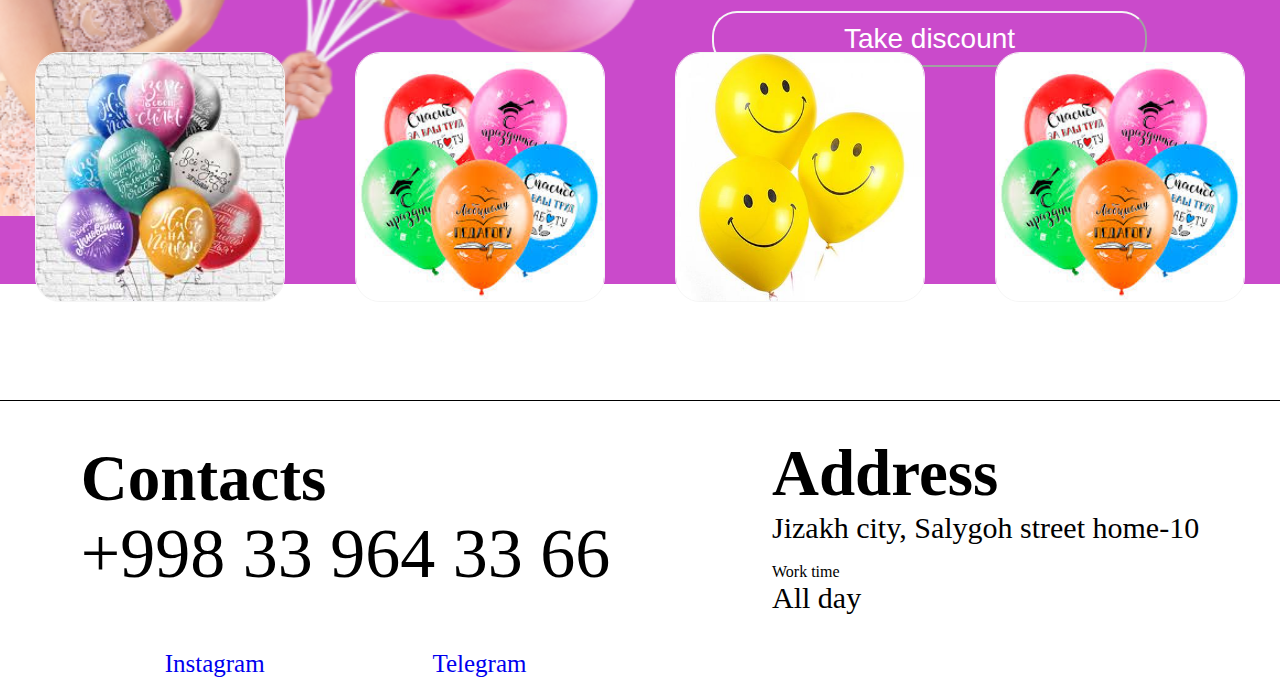
==== commit 03362706: "fix the critical bugs" ====
--- a/index.html
+++ b/index.html
@@ -35,15 +35,13 @@
     </header>
     <div class="img">
         <div class="year">
-            <div class="text">
                 <h1>Promotions</h1><br>
                 <blockquote>For new year!</blockquote>
                 <div class="buttons">
                     <button id="promore">Promotions</button>
                     <button id="promore">More info</button>
-                </div>
             </div>
-        </div class="ballimg">
+        </div>
         <img src="./media/pink-birthday-air-balloons-on-mint-background-with-mockup 2.jpg" alt="">
     </div>
     <div class="lots">
--- a/css/style.css
+++ b/css/style.css
@@ -77,33 +77,20 @@
 .img {
   display: flex;
   width: 100%;
-  height: 400px;
-  margin-top: -30px;
-  float: right;
-  display: flex;
+  height: 600px;
   justify-content: space-between;
   z-index: 1;
 }
 .img .year {
-  width: 50%;
-  height: 600px;
-  margin-top: 30px;
-  background-color: #A1E2EB;
-  z-index: -1;
-}
-.img .ballimg img {
-  display: flex;
-  position: absolute;
-}
-.img .text {
   padding-top: 150px;
   padding-left: 50px;
+  width: 950px;
   top: 100px;
   left: 100px;
   background-color: #A1E2EB;
   z-index: -1;
 }
-.img .text h1 {
+.img .year h1 {
   color: #FFF;
   font-family: Montserrat;
   font-size: 80px;
@@ -111,7 +98,7 @@
   font-weight: 700;
   line-height: 130%;
 }
-.img .text blockquote {
+.img .year blockquote {
   color: #FFF;
   font-family: Montserrat;
   font-size: 63px;
@@ -119,10 +106,10 @@
   font-weight: 700;
   line-height: 130%;
 }
-.img .text .buttons {
+.img .year .buttons {
   word-spacing: 50px;
 }
-.img .text .buttons #promore {
+.img .year .buttons #promore {
   font-size: 25px;
   background-color: transparent;
   padding: 25px 50px;
@@ -131,13 +118,12 @@
   color: white;
   border-color: white;
 }
-.img .text .buttons #promore:hover {
+.img .year .buttons #promore:hover {
   background-color: white;
   color: black;
   border-color: transparent;
 }
 .img img {
-  margin-top: 30px;
   position: absolute;
   right: 0px;
   z-index: -1;
@@ -597,5 +583,8 @@
   flex-direction: column;
   margin-right: 250px;
 }
+.karta .karta_info h2 {
+  font-size: 35px;
+}
 
 /*# sourceMappingURL=style.css.map */
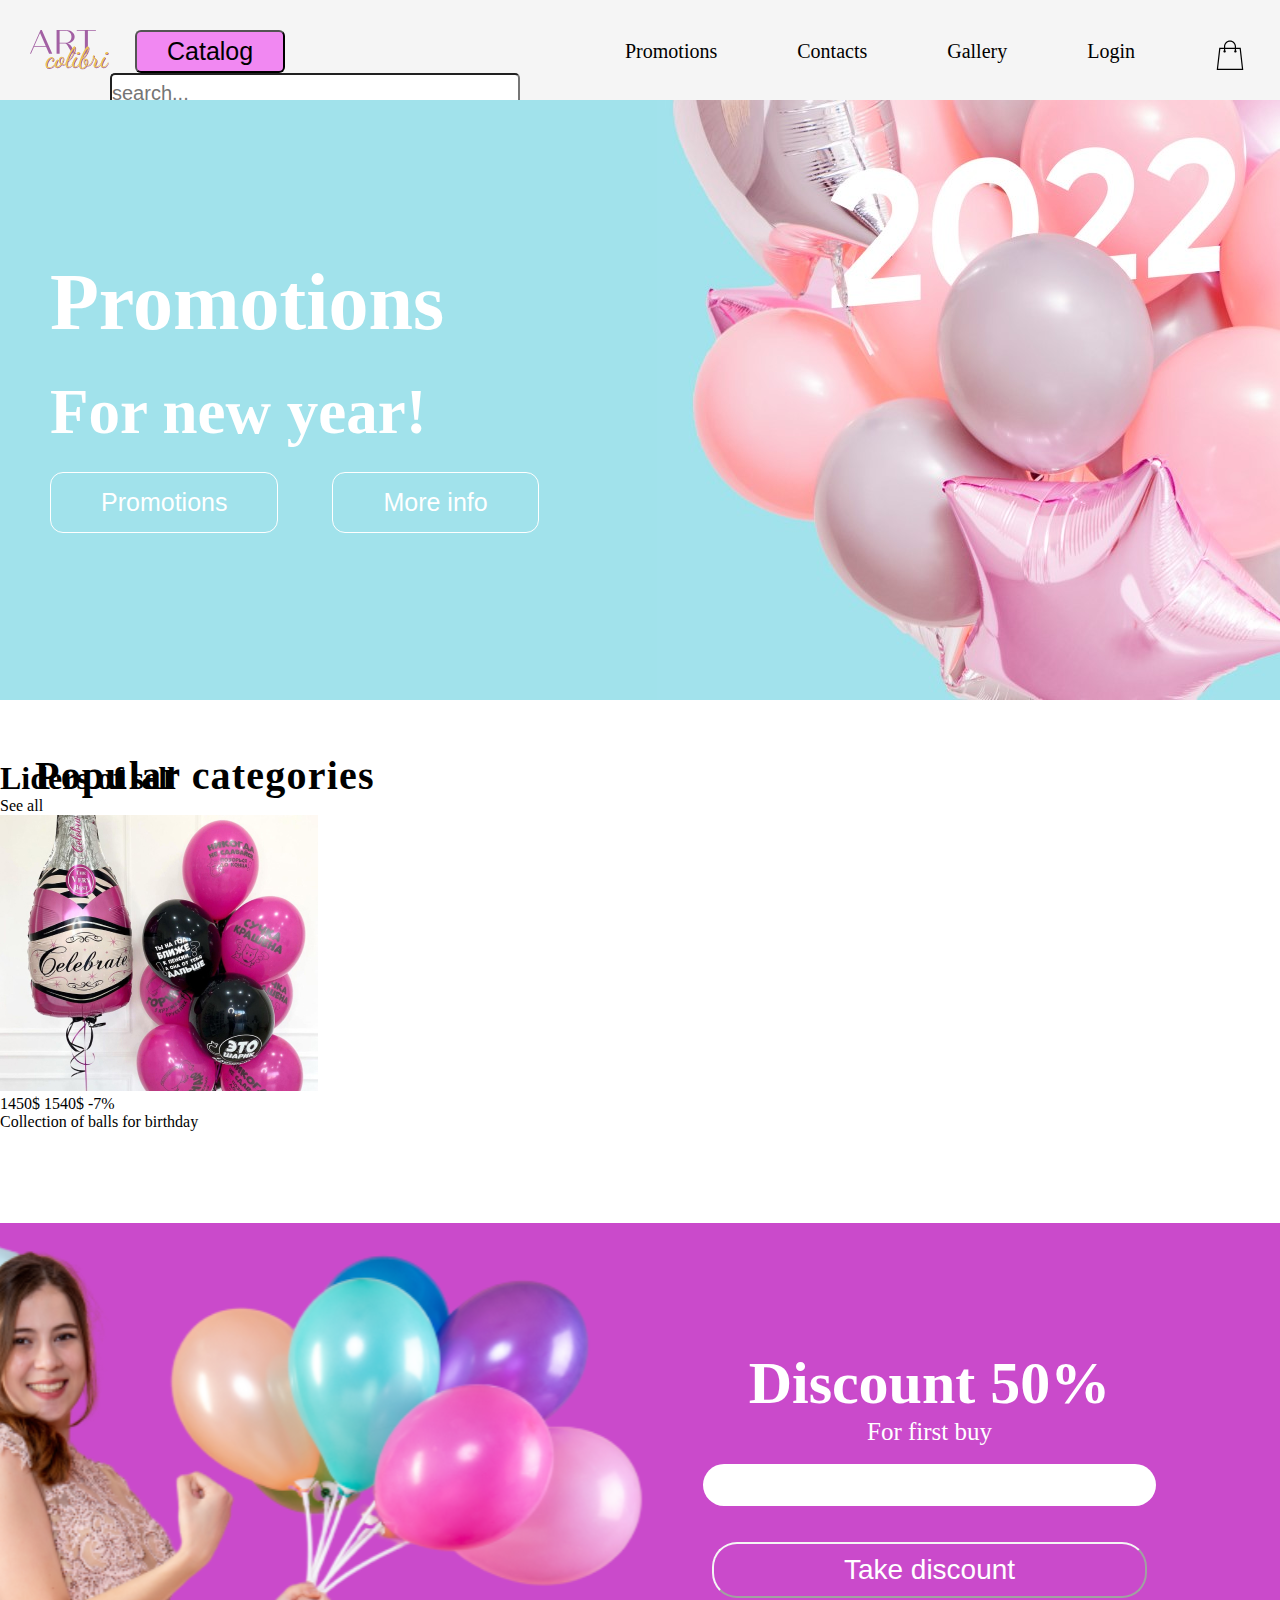
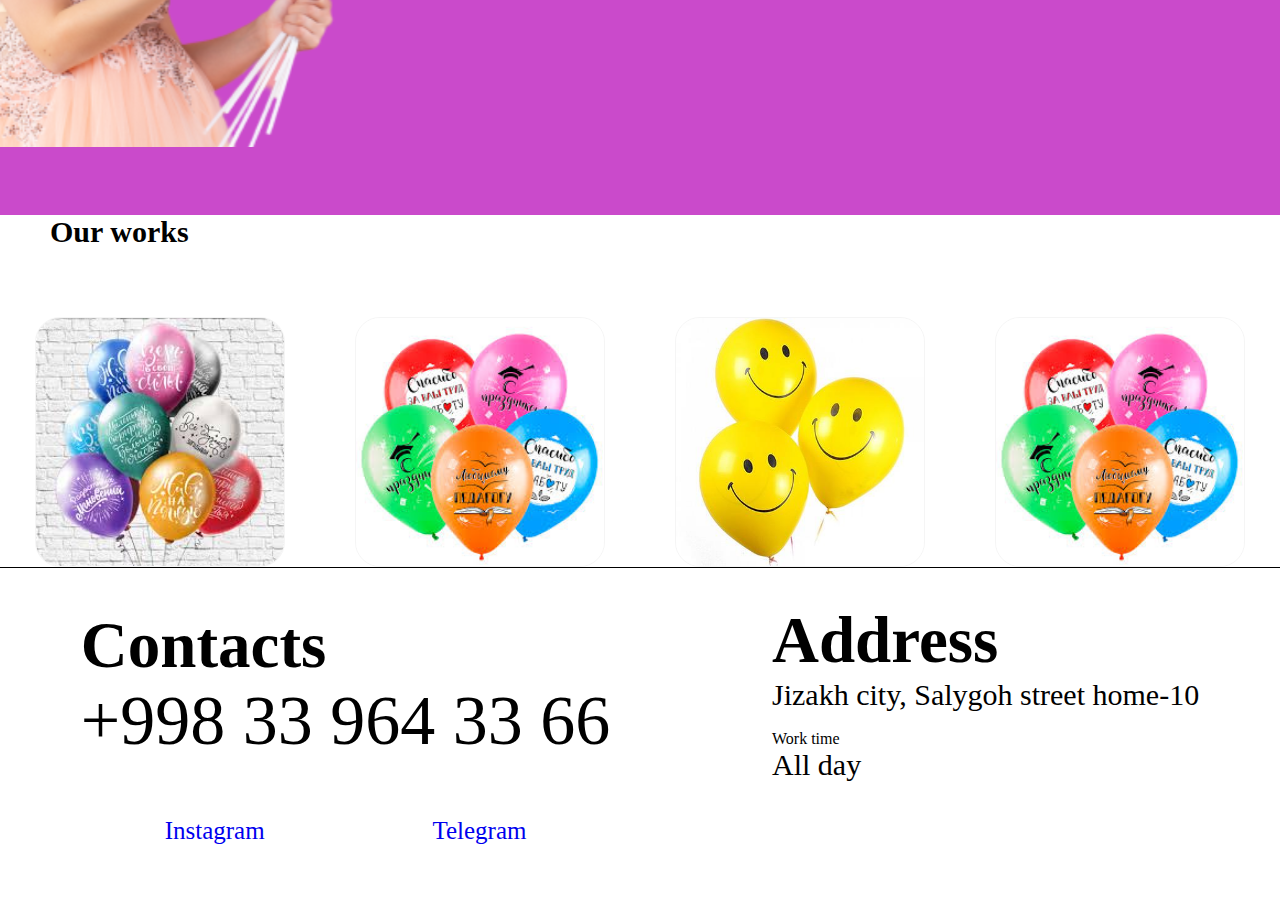
==== commit e6aeb04b: "fix the critical bugs" ====
--- a/index.html
+++ b/index.html
@@ -36,17 +36,35 @@
     <div class="img">
         <div class="year">
                 <h1>Promotions</h1><br>
-                <blockquote>For new year!</blockquote>
+                <blockquote>For new year!</blockquote><br>
                 <div class="buttons">
                     <button id="promore">Promotions</button>
                     <button id="promore">More info</button>
-            </div>
+                 </div>
         </div>
         <img src="./media/pink-birthday-air-balloons-on-mint-background-with-mockup 2.jpg" alt="">
     </div>
     <div class="lots">
         <h2 class="cat">Popular categories</h2>
         <div id="res"></div>
+    </div>
+    <div class="lider">
+        <div class="sell">
+            <h1>Liders of sell</h1>
+            <blockquote>See all</blockquote>
+        </div>
+        <div class="photos">
+            <div class="sells">
+                <img src="./media/245172435_120758847008175_9018866459178403890_n 1.jpg" alt="">
+                <div class="baks">
+                    <span>1450$</span>
+                    <span id="old_price">1540$</span>
+                    <span id="percent">-7%</span>
+                </div>
+                <p>Collection of balls for birthday</p>
+            </div>
+        </div>
+    </div>
         <div class="balls">
             <div class="image">
                 <img src="./media/happy-party-girl-with-party-cap-holding-balloons-on-pink 1.svg" alt="">
--- a/css/style.css
+++ b/css/style.css
@@ -79,7 +79,6 @@
   width: 100%;
   height: 600px;
   justify-content: space-between;
-  z-index: 1;
 }
 .img .year {
   padding-top: 150px;
@@ -88,7 +87,6 @@
   top: 100px;
   left: 100px;
   background-color: #A1E2EB;
-  z-index: -1;
 }
 .img .year h1 {
   color: #FFF;
@@ -110,9 +108,10 @@
   word-spacing: 50px;
 }
 .img .year .buttons #promore {
+  transition: 0.5s;
   font-size: 25px;
   background-color: transparent;
-  padding: 25px 50px;
+  padding: 15px 50px;
   border: 1px solid #fff;
   border-radius: 13px;
   color: white;
@@ -126,7 +125,6 @@
 .img img {
   position: absolute;
   right: 0px;
-  z-index: -1;
 }
 
 .lots {
@@ -147,9 +145,7 @@
   letter-spacing: 1.2px;
 }
 .lots #res {
-  position: absolute;
-  top: 850px;
-  width: 1490px;
+  margin-top: 60px;
   overflow: hidden;
   display: flex;
   flex-wrap: wrap;
@@ -251,10 +247,9 @@
 
 .balls {
   display: flex;
-  position: relative;
   justify-content: space-between;
   align-items: center;
-  top: 2100px;
+  top: 2500px;
   width: 100%;
   height: 76vh;
   background: linear-gradient(white 13.5%, #ca4acb 13% 100%);
@@ -309,7 +304,6 @@
 }
 
 .our {
-  position: absolute;
   top: 3150px;
   width: 100%;
 }
@@ -331,12 +325,11 @@
 }
 
 .foot {
-  position: absolute;
   top: 3600px;
   display: flex;
   width: 100%;
   justify-content: space-around;
-  margin-bottom: 250px;
+  margin-bottom: 50px;
   border-top: 1px solid black;
 }
 .foot .contact {
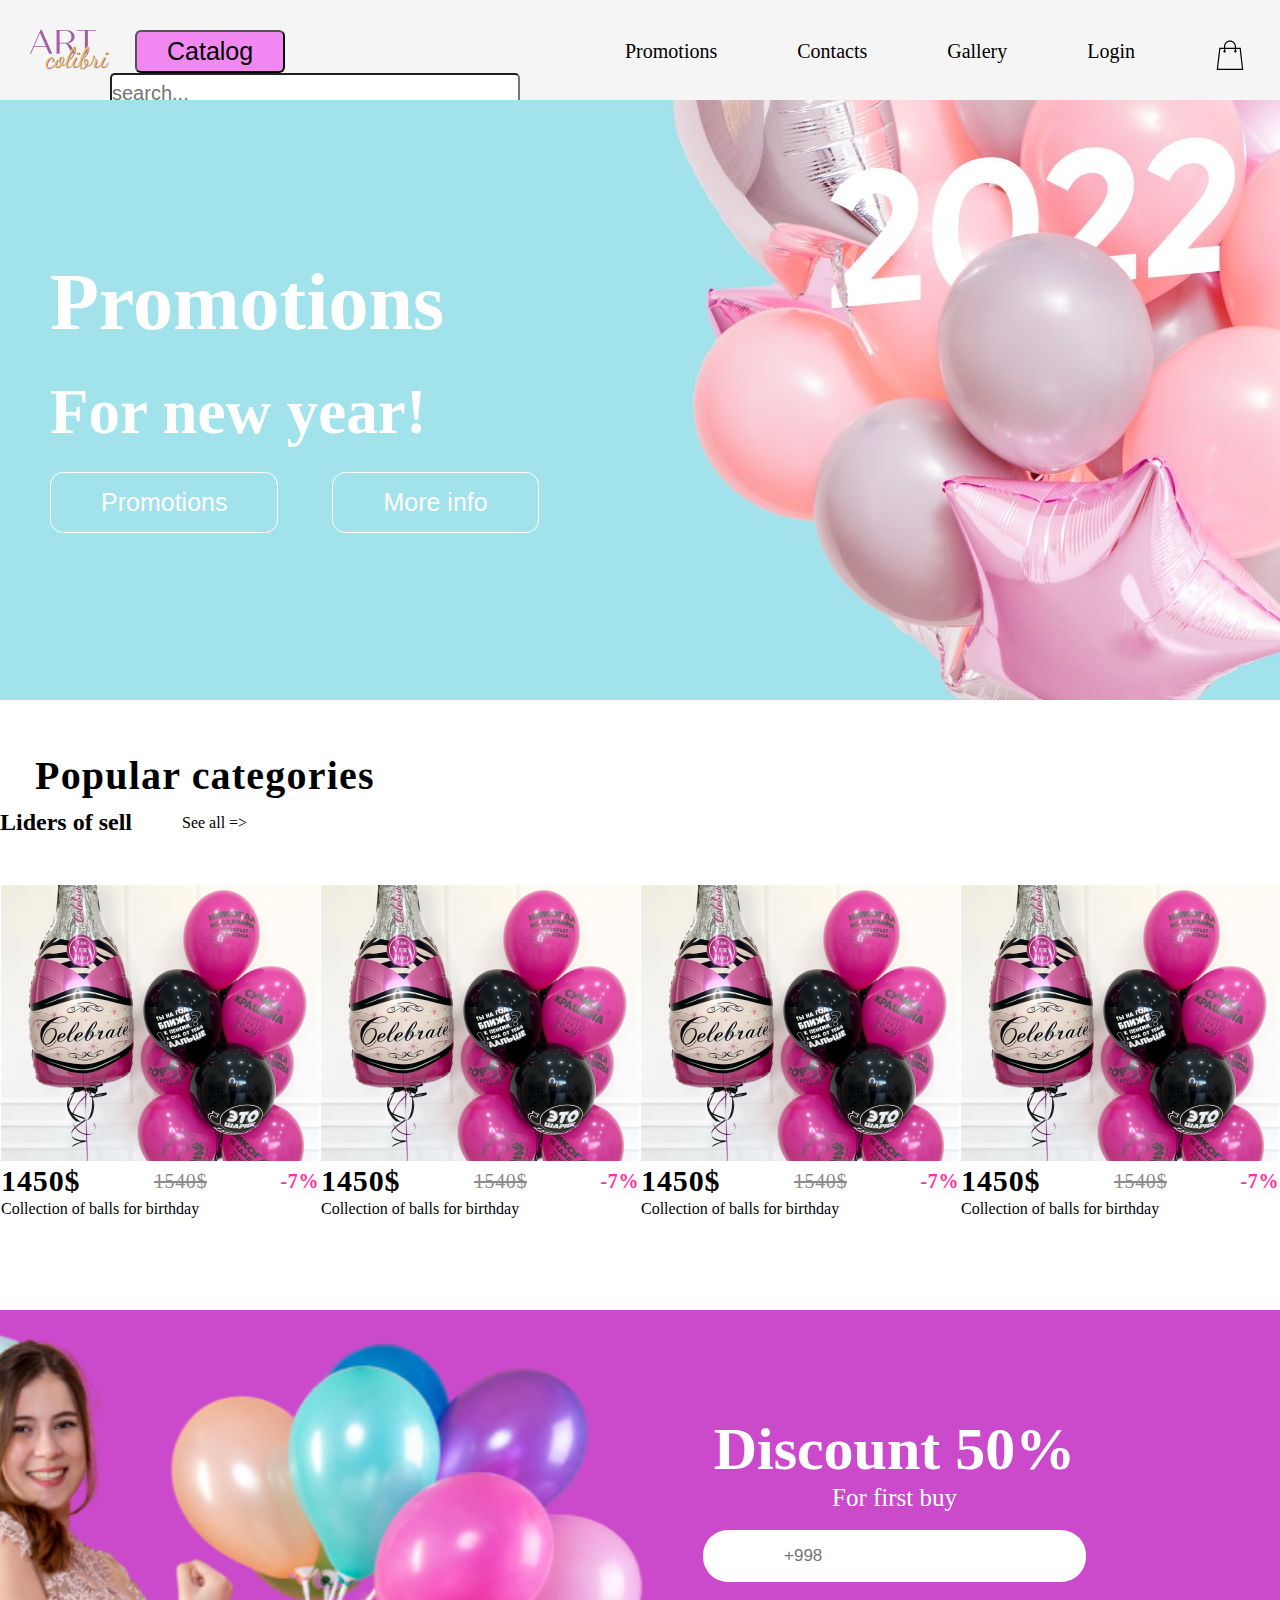
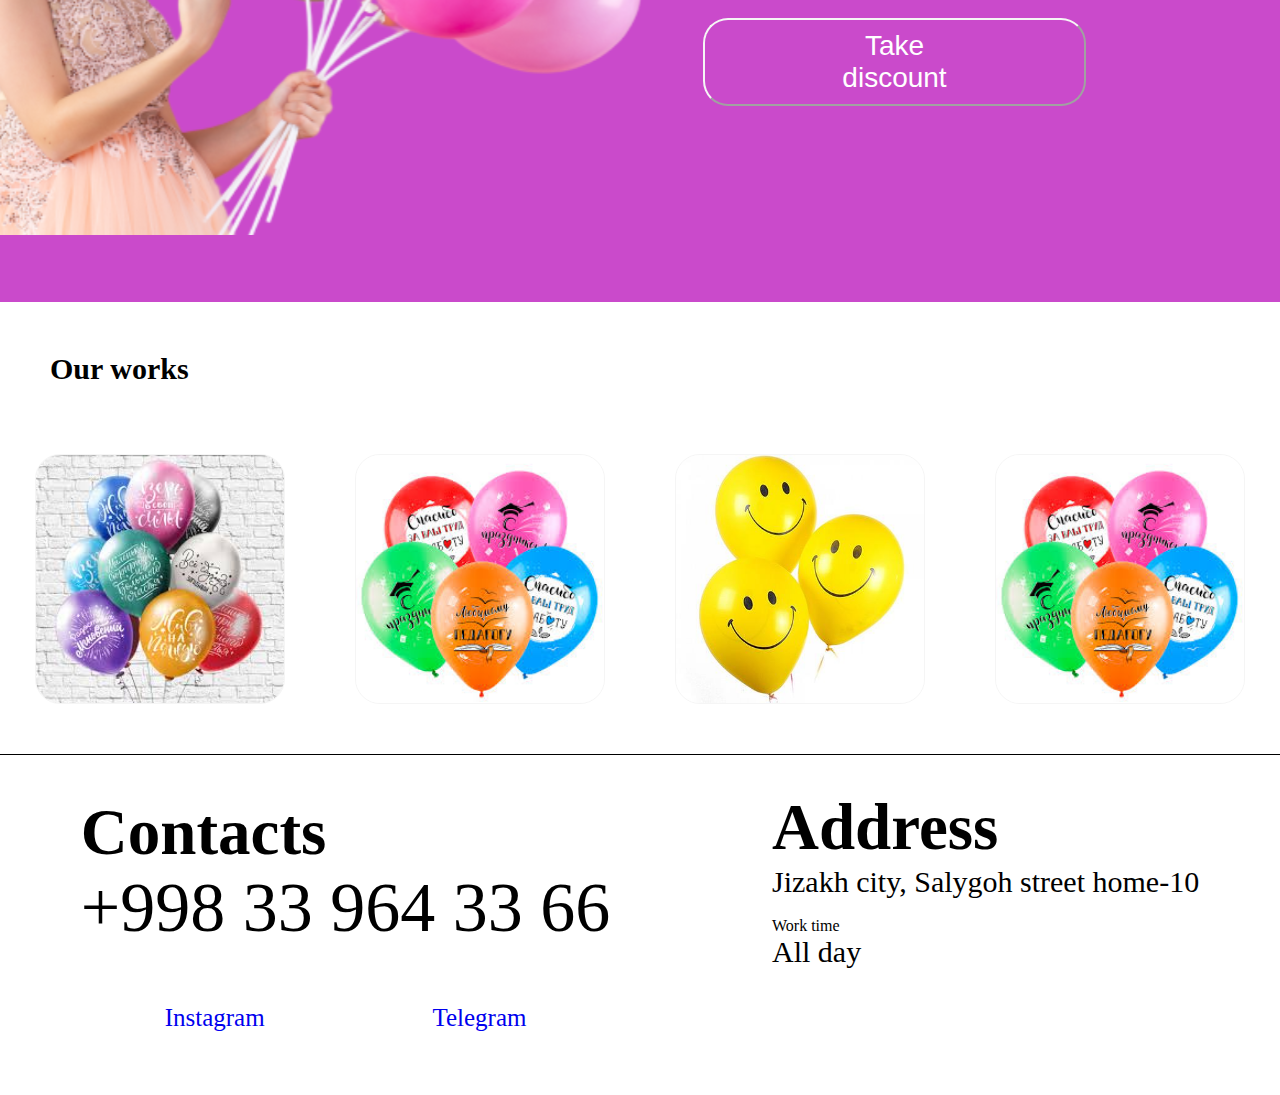
==== commit 45915b86: "fix the bugs" ====
--- a/index.html
+++ b/index.html
@@ -50,10 +50,37 @@
     </div>
     <div class="lider">
         <div class="sell">
-            <h1>Liders of sell</h1>
-            <blockquote>See all</blockquote>
+            <h2>Liders of sell</h2>
+            <blockquote>See all =></blockquote>
         </div>
         <div class="photos">
+            <div class="sells">
+                <img src="./media/245172435_120758847008175_9018866459178403890_n 1.jpg" alt="">
+                <div class="baks">
+                    <span>1450$</span>
+                    <span id="old_price">1540$</span>
+                    <span id="percent">-7%</span>
+                </div>
+                <p>Collection of balls for birthday</p>
+            </div>
+            <div class="sells">
+                <img src="./media/245172435_120758847008175_9018866459178403890_n 1.jpg" alt="">
+                <div class="baks">
+                    <span>1450$</span>
+                    <span id="old_price">1540$</span>
+                    <span id="percent">-7%</span>
+                </div>
+                <p>Collection of balls for birthday</p>
+            </div>
+            <div class="sells">
+                <img src="./media/245172435_120758847008175_9018866459178403890_n 1.jpg" alt="">
+                <div class="baks">
+                    <span>1450$</span>
+                    <span id="old_price">1540$</span>
+                    <span id="percent">-7%</span>
+                </div>
+                <p>Collection of balls for birthday</p>
+            </div>
             <div class="sells">
                 <img src="./media/245172435_120758847008175_9018866459178403890_n 1.jpg" alt="">
                 <div class="baks">
@@ -72,7 +99,7 @@
             <div class="phone">
                 <h2>Discount 50%</h2>
                 <blockquote>For first buy</blockquote><br>
-                <input type="tel"><br><br>
+                <input type="tel" placeholder="+998"><br><br>
                 <button class="take">Take discount</button>
             </div>
         </div>
--- a/css/style.css
+++ b/css/style.css
@@ -201,7 +201,6 @@
   letter-spacing: 1.2px;
 }
 #lots #res {
-  top: 850px;
   width: 1490px;
   overflow: hidden;
   display: flex;
@@ -245,17 +244,84 @@
   left: 20px;
 }
 
-.balls {
+.sell {
+  display: flex;
+  width: 96%;
+  height: 25px;
+  line-height: 25px;
+  margin-bottom: 50px;
+  margin-top: 50px;
+}
+.sell h2 {
+  margin-right: 50px;
+}
+.sell blockquote {
+  cursor: pointer;
+}
+.sell blockquote:hover {
+  color: #FC42FF;
+}
+
+.photos {
+  display: flex;
+  justify-content: space-around;
+}
+.photos .sells {
+  display: flex;
+  flex-direction: column;
+}
+.photos .sells:hover:hover {
+  box-shadow: rgba(0, 0, 0, 0.1) 0px 4px 12px;
+}
+.photos .sells .baks {
   display: flex;
   justify-content: space-between;
   align-items: center;
-  top: 2500px;
+}
+.photos .sells .baks span {
+  color: #000;
+  font-family: Montserrat;
+  font-size: 30px;
+  font-style: normal;
+  font-weight: 600;
+  line-height: 130%;
+  /* 39px */
+  letter-spacing: 0.9px;
+}
+.photos .sells .baks #old_price {
+  color: #8B8B8B;
+  font-family: Montserrat;
+  font-size: 20px;
+  font-style: normal;
+  font-weight: 500;
+  line-height: 130%;
+  /* 26px */
+  letter-spacing: 0.6px;
+  text-decoration: line-through;
+}
+.photos .sells .baks #percent {
+  color: #FF32A1;
+  font-family: Montserrat;
+  font-size: 20px;
+  font-style: normal;
+  font-weight: 600;
+  line-height: 130%;
+  /* 26px */
+  letter-spacing: 0.6px;
+}
+
+.balls {
+  display: flex;
+  justify-content: space-between;
+  align-items: center;
   width: 100%;
   height: 76vh;
+  margin-bottom: 50px;
   background: linear-gradient(white 13.5%, #ca4acb 13% 100%);
 }
 .balls .image {
   width: 100%;
+  padding-top: 2px;
   left: 0px;
 }
 .balls .image img {
@@ -277,7 +343,9 @@
   color: white;
 }
 .balls .phone input {
-  font-size: 35px;
+  font-size: 17px;
+  outline: none;
+  padding: 15px 80px;
   border: 1px solid transparent;
   border-radius: 25px;
 }
@@ -304,8 +372,8 @@
 }
 
 .our {
-  top: 3150px;
-  width: 100%;
+  width: 100%;
+  margin-bottom: 50px;
 }
 .our h2 {
   margin-left: 50px;
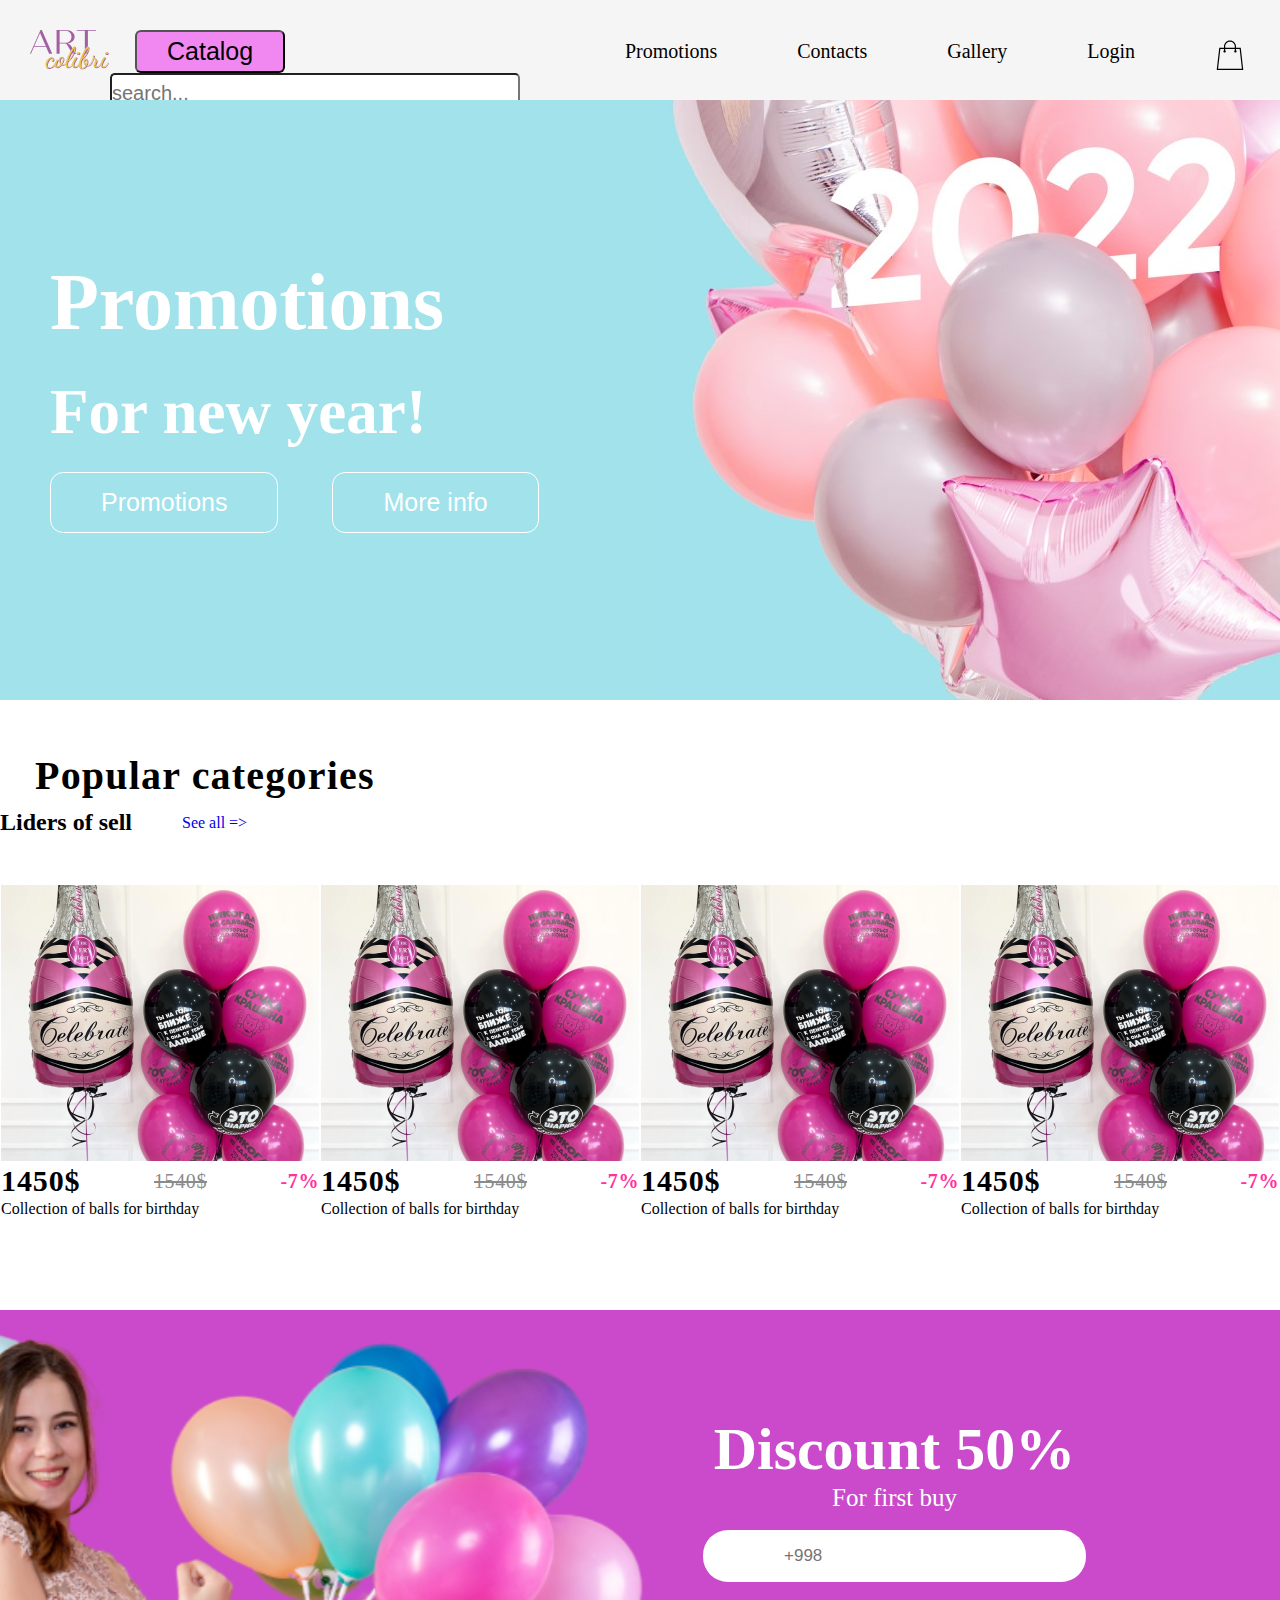
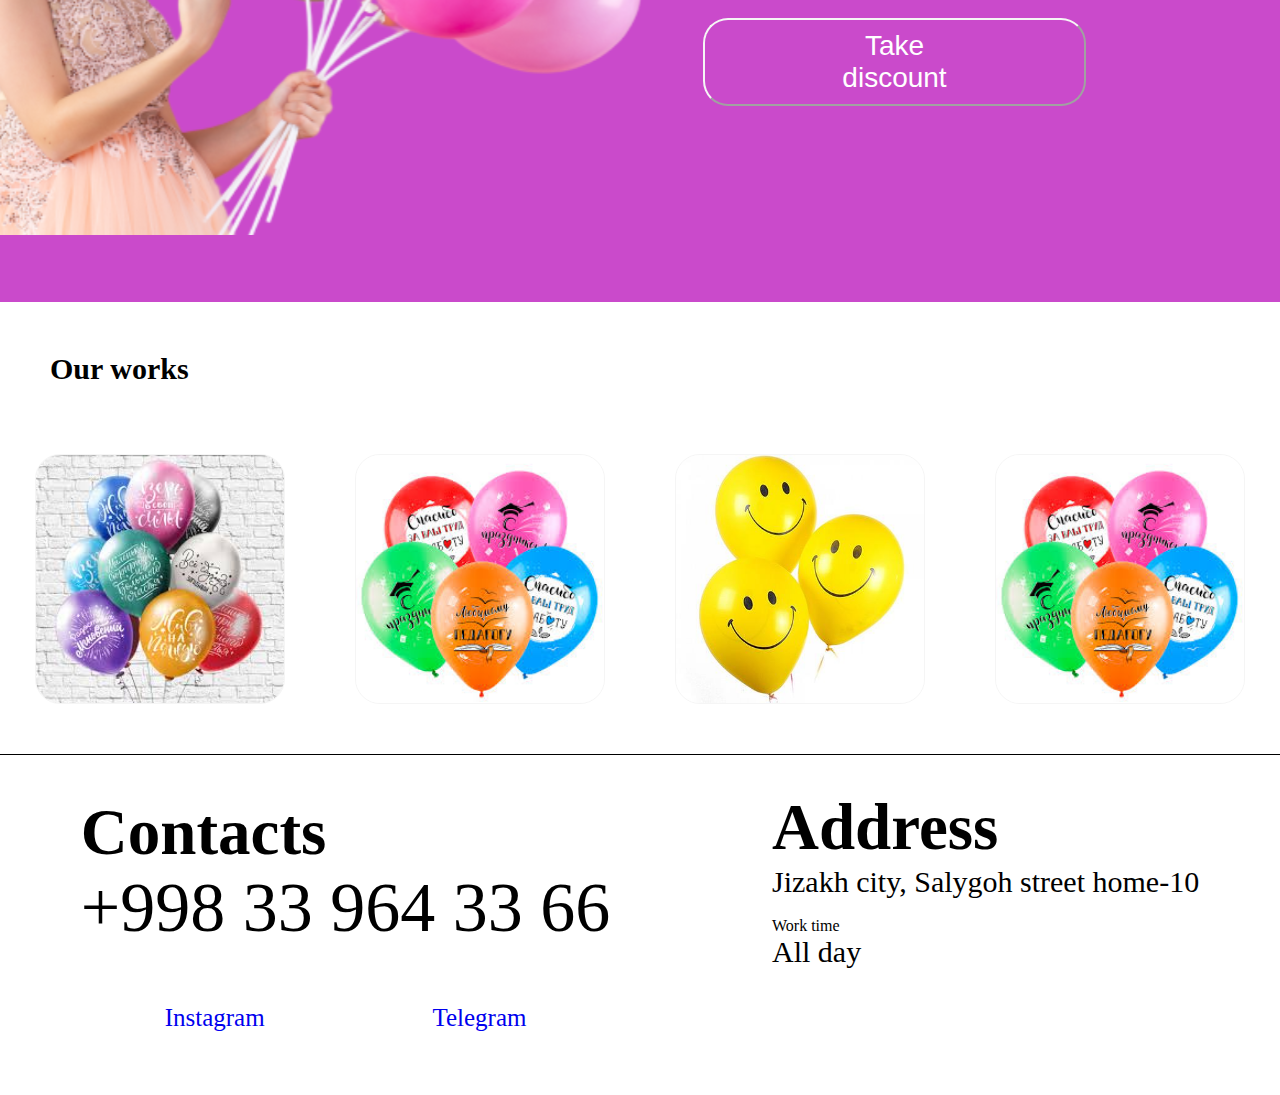
==== commit 4b321954: "corrections" ====
--- a/index.html
+++ b/index.html
@@ -35,12 +35,12 @@
     </header>
     <div class="img">
         <div class="year">
-                <h1>Promotions</h1><br>
-                <blockquote>For new year!</blockquote><br>
-                <div class="buttons">
-                    <button id="promore">Promotions</button>
-                    <button id="promore">More info</button>
-                 </div>
+            <h1>Promotions</h1><br>
+            <blockquote>For new year!</blockquote><br>
+            <div class="buttons">
+                <button id="promore">Promotions</button>
+                <button id="promore">More info</button>
+            </div>
         </div>
         <img src="./media/pink-birthday-air-balloons-on-mint-background-with-mockup 2.jpg" alt="">
     </div>
@@ -51,7 +51,7 @@
     <div class="lider">
         <div class="sell">
             <h2>Liders of sell</h2>
-            <blockquote>See all =></blockquote>
+            <blockquote><a href="./catalog/index.html">See all =></a></blockquote>
         </div>
         <div class="photos">
             <div class="sells">
@@ -92,48 +92,48 @@
             </div>
         </div>
     </div>
-        <div class="balls">
-            <div class="image">
-                <img src="./media/happy-party-girl-with-party-cap-holding-balloons-on-pink 1.svg" alt="">
-            </div>
-            <div class="phone">
-                <h2>Discount 50%</h2>
-                <blockquote>For first buy</blockquote><br>
-                <input type="tel" placeholder="+998"><br><br>
-                <button class="take">Take discount</button>
+    <div class="balls">
+        <div class="image">
+            <img src="./media/happy-party-girl-with-party-cap-holding-balloons-on-pink 1.svg" alt="">
+        </div>
+        <div class="phone">
+            <h2>Discount 50%</h2>
+            <blockquote>For first buy</blockquote><br>
+            <input type="tel" placeholder="+998"><br><br>
+            <button class="take">Take discount</button>
+        </div>
+    </div>
+    <div class="our">
+        <h2>Our works</h2><br>
+        <div class="rasm">
+            <img src="./media/images (1).jpg" alt="">
+            <img src="./media/images.jpg" alt="">
+            <img src="./media/img241_main_l.jpg" alt="">
+            <img src="./media/images.jpg" alt="">
+        </div>
+    </div>
+
+    <footer class="foot">
+        <div class="contact">
+            <h2>Contacts</h2>
+            <p>+998 33 964 33 66</p><br>
+            <div class="icons">
+                <a href="https://instagram.com/saidazimov720?igshid=MzMyNGUyNmU2YQ=="><i
+                        class="fa-brands fa-instagram"></i>Instagram</a>
+                <a href="https://t.me/saidazimov720"><i class="fa-brands fa-telegram"></i>Telegram</a>
             </div>
         </div>
-        <div class="our">
-            <h2>Our works</h2><br>
-            <div class="rasm">
-                <img src="./media/images (1).jpg" alt="">
-                <img src="./media/images.jpg" alt="">
-                <img src="./media/img241_main_l.jpg" alt="">
-                <img src="./media/images.jpg" alt="">
-            </div>
+        <div class="address">
+            <h2>Address</h2>
+            <p>Jizakh city, Salygoh street home-10 </p>
+            <br>
+            <blockquote>Work time</blockquote>
+            <p>All day</p>
         </div>
+    </footer>
 
-        <footer class="foot">
-            <div class="contact">
-                <h2>Contacts</h2>
-                <p>+998 33 964 33 66</p><br>
-                <div class="icons">
-                    <a href="https://instagram.com/saidazimov720?igshid=MzMyNGUyNmU2YQ=="><i
-                            class="fa-brands fa-instagram"></i>Instagram</a>
-                    <a href="https://t.me/saidazimov720"><i class="fa-brands fa-telegram"></i>Telegram</a>
-                </div>
-            </div>
-            <div class="address">
-                <h2>Address</h2>
-                <p>Jizakh city, Salygoh street home-10 </p>
-                <br>
-                <blockquote>Work time</blockquote>
-                <p>All day</p>
-            </div>
-        </footer>
-
-        <div id="spinner" class="loader"></div>
-        <script src="./script.js"></script>
+    <div id="spinner" class="loader"></div>
+    <script src="./script.js"></script>
 </body>
 
 </html>--- a/css/style.css
+++ b/css/style.css
@@ -258,7 +258,10 @@
 .sell blockquote {
   cursor: pointer;
 }
-.sell blockquote:hover {
+.sell blockquote a {
+  text-decoration: none;
+}
+.sell blockquote a:hover {
   color: #FC42FF;
 }
 
@@ -648,4 +651,56 @@
   font-size: 35px;
 }
 
+.totalInfo {
+  display: flex;
+  justify-content: center;
+  height: fit-content;
+}
+.totalInfo .wrap {
+  width: 400px;
+  border: 2px solid black;
+  border-radius: 15px;
+  padding: 20px;
+}
+.totalInfo .wrap .title {
+  padding-bottom: 10px;
+}
+.totalInfo .wrap .totalQuantity {
+  display: flex;
+  justify-content: space-between;
+  font-size: 20px;
+  padding: 10px 0px;
+}
+.totalInfo .wrap .totalPrice {
+  display: flex;
+  justify-content: space-between;
+  align-items: center;
+  font-size: 20px;
+  padding: 0px 0px 10px;
+}
+.totalInfo .wrap .form {
+  padding-top: 20px;
+}
+.totalInfo .wrap .form input {
+  width: 100%;
+  padding: 12px 20px;
+  border: 1px solid grey;
+  border-radius: 10px;
+  font-size: 22px;
+}
+.totalInfo .wrap .form input:focus-visible {
+  outline: none;
+}
+.totalInfo .wrap .form button {
+  width: 100%;
+  background-color: #e9e9e9;
+  color: black;
+  border: 1px solid #e9e9e9;
+  border-radius: 10px;
+  margin-top: 20px;
+  padding: 12px 20px;
+  font-size: 22px;
+  cursor: pointer;
+}
+
 /*# sourceMappingURL=style.css.map */
